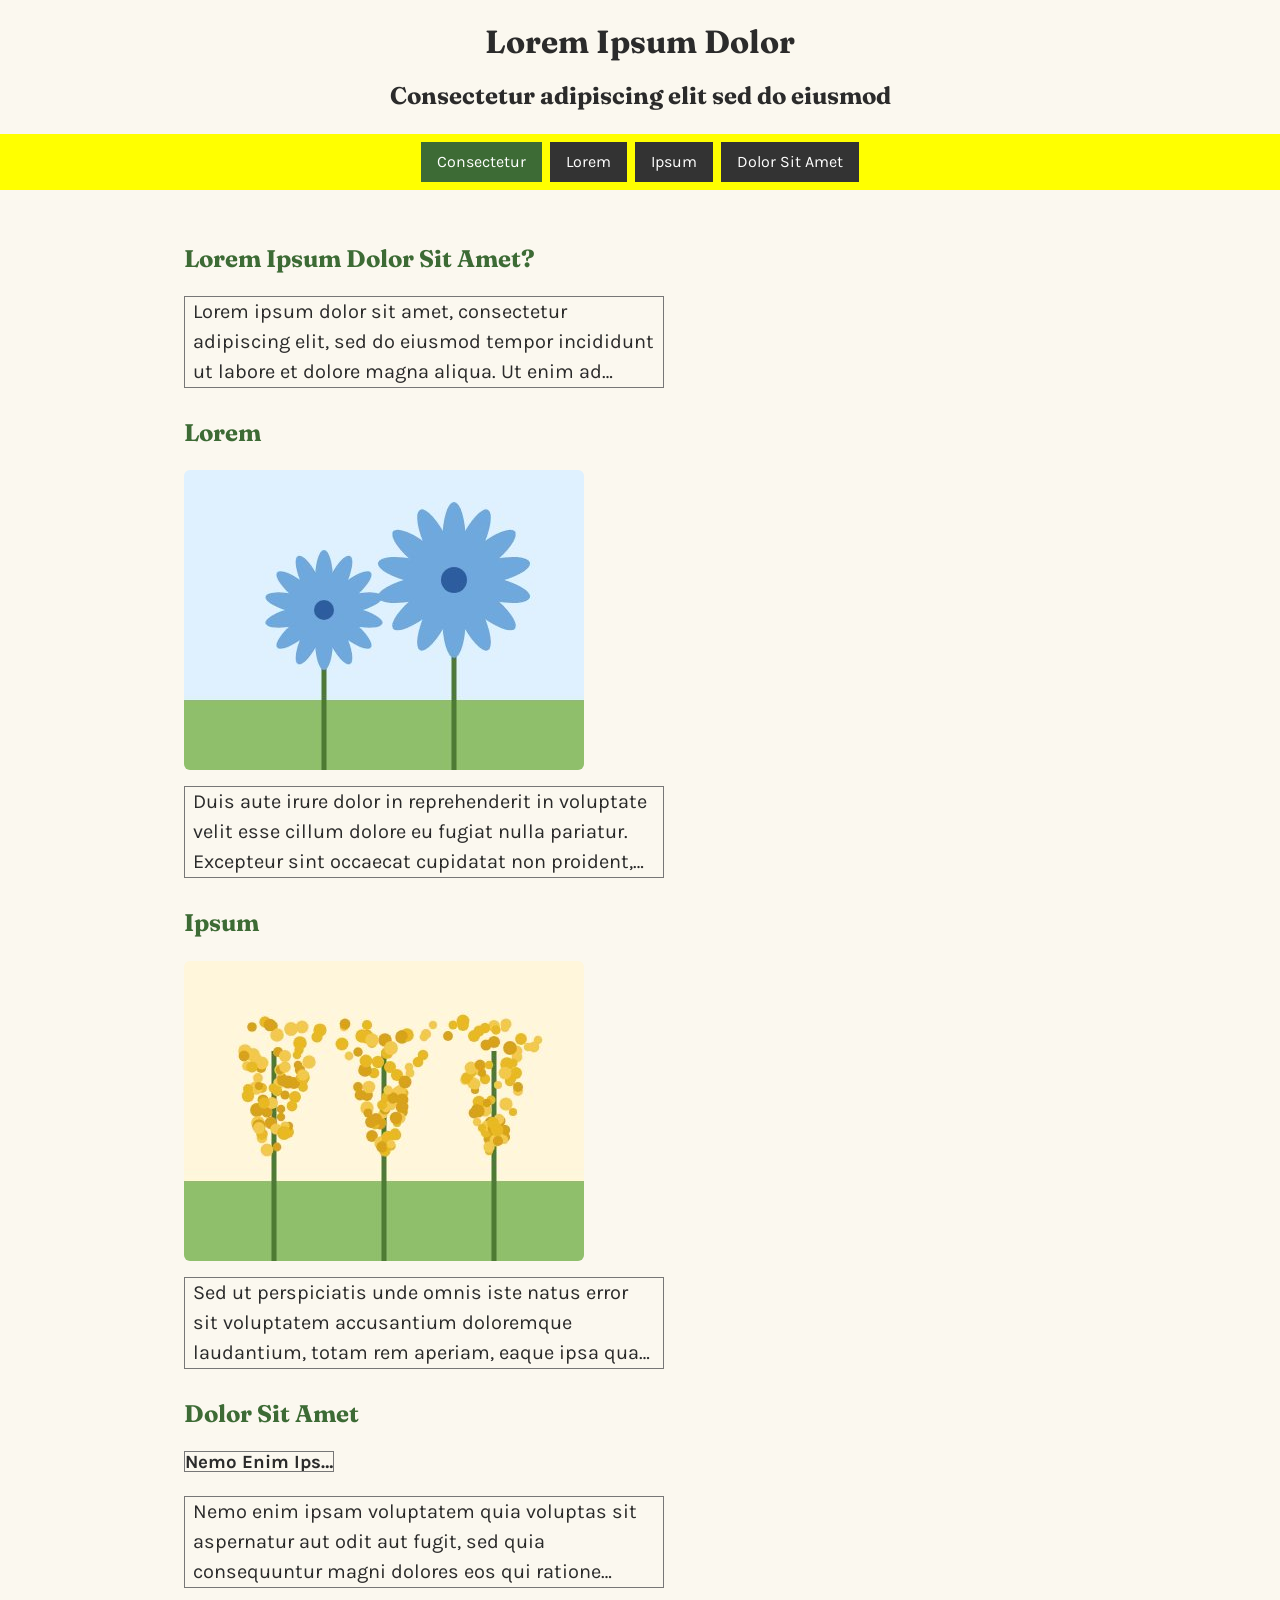
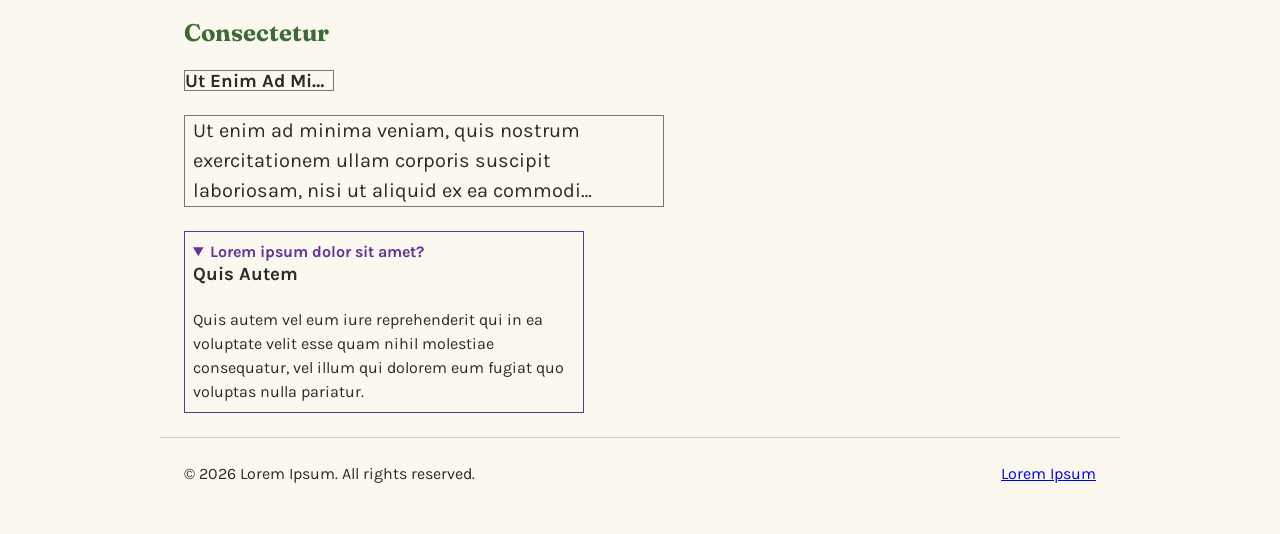
==== index.html @ d765dade "Add favicon assignment" ====
<!DOCTYPE html>
<html lang="en">
  <head>
    <meta charset="UTF-8" />
    <meta name="viewport" content="width=device-width, initial-scale=1.0" />
    <title>Lorem Ipsum</title>

    <!-- Google Fonts -->
    <link rel="preconnect" href="https://fonts.googleapis.com" />
    <link rel="preconnect" href="https://fonts.gstatic.com" crossorigin />
    <link href="https://fonts.googleapis.com/css2?family=Fraunces:wght@700&family=Karla:wght@400;700&display=swap" rel="stylesheet" />

    <!-- Favicons -->
    <link rel="icon" type="image/png" href="favicon-96x96.png" sizes="96x96" />
    <link rel="icon" type="image/svg+xml" href="favicon.svg" />
    <link rel="shortcut icon" type="image/x-icon" href="favicon.ico" />
    <link rel="apple-touch-icon" sizes="180x180" href="apple-touch-icon.png" />

    <!-- My CSS file -->
    <link rel="stylesheet" href="css/main.css" />
  </head>
  <body>
    <header>
      <h1>Lorem Ipsum Dolor</h1>
      <h2>Consectetur adipiscing elit sed do eiusmod</h2>
    </header>

    <nav class="mainnav">
      <a class="nav-link" href="#chicory">Lorem</a>
      <a class="nav-link" href="#goldenrod">Ipsum</a>
      <a class="nav-link" href="#lace">Dolor Sit Amet</a>
      <a class="nav-link important" href="#season">Consectetur</a>
    </nav>

    <main>
      <h2>Lorem Ipsum Dolor Sit Amet?</h2>
      <p>
        Lorem ipsum dolor sit amet, consectetur adipiscing elit, sed do eiusmod tempor incididunt ut labore et
        dolore magna aliqua. Ut enim ad minim veniam, quis nostrud exercitation ullamco laboris nisi ut aliquip.
      </p>

      <h2 id="chicory">Lorem</h2>
      <img src="images/chicory.jpg" alt="Blue chicory flowers on tall stems" />
      <p>
        Duis aute irure dolor in reprehenderit in voluptate velit esse cillum dolore eu fugiat nulla pariatur.
        Excepteur sint occaecat cupidatat non proident, sunt in culpa qui officia deserunt mollit anim id est laborum.
      </p>

      <h2 id="goldenrod">Ipsum</h2>
      <img src="images/goldenrod.jpg" alt="Yellow goldenrod flowers in a field" />
      <p>
        Sed ut perspiciatis unde omnis iste natus error sit voluptatem accusantium doloremque laudantium, totam
        rem aperiam, eaque ipsa quae ab illo inventore veritatis et quasi architecto beatae vitae dicta sunt.
      </p>

      <h2 id="lace">Dolor Sit Amet</h2>
      <h3>Nemo Enim Ipsam Voluptatem</h3>
      <p>
        Nemo enim ipsam voluptatem quia voluptas sit aspernatur aut odit aut fugit, sed quia consequuntur magni
        dolores eos qui ratione voluptatem sequi nesciunt. Neque porro quisquam est, qui dolorem ipsum.
      </p>

      <h2 id="season">Consectetur</h2>
      <h3>Ut Enim Ad Minima Veniam</h3>
      <p>
        Ut enim ad minima veniam, quis nostrum exercitationem ullam corporis suscipit laboriosam, nisi ut
        aliquid ex ea commodi consequatur.
      </p>

      <details open>
        <summary>Lorem ipsum dolor sit amet?</summary>
        <div>
          <h3>Quis Autem</h3>
          <p>
            Quis autem vel eum iure reprehenderit qui in ea voluptate velit esse quam nihil molestiae
            consequatur, vel illum qui dolorem eum fugiat quo voluptas nulla pariatur.
          </p>
        </div>
      </details>
    </main>

    <footer>
      <p>&copy; 2026 Lorem Ipsum. All rights reserved.</p>
      <a class="footer-link" href="#">Lorem Ipsum</a>
    </footer>
  </body>
</html>
---- css/main.css ----
/* I set up my layers in order. The later layers win, so detail beats content,
   content beats base, and base beats reset */
@layer reset, base, content, detail;

/* My reset: I clear the browser's default styles so my page looks the same everywhere */
@layer reset {
  *,
  *::before,
  *::after {
    box-sizing: border-box;
  }
  html {
    -moz-text-size-adjust: none;
    -webkit-text-size-adjust: none;
    text-size-adjust: none;
    line-height: 1.5;
  }
  html:focus-within {
    scroll-behavior: smooth;
  }
  h1, h2, h3, h4, h5, h6, p, figure, blockquote, ol, ul, dl, dd {
    margin: 0 0 1.5rem;
  }
  :where(h1, h2, h3, h4, h5, h6, p, figure, blockquote, ol, ul, dl, dd):last-child {
    margin-bottom: 0;
  }
  ul[role="list"],
  ol[role="list"] {
    list-style: none;
  }
  body {
    min-height: 100vh;
    min-height: 100dvh;
    margin: 0;
    -webkit-font-smoothing: antialiased;
    -moz-osx-font-smoothing: grayscale;
  }
  h1, h2, h3, h4, h5, h6, button, input, label {
    line-height: 1.1;
  }
  h1, h2, h3, h4, h5, h6 {
    text-wrap: balance;
  }
  p,
  li {
    text-wrap: pretty;
    overflow-wrap: break-word;
  }
  a:not([class]) {
    text-decoration-skip-ink: auto;
    color: #36bf7f;
  }
  a:not([class]):hover,
  a:not([class]):focus-visible {
    color: #d96666;
  }
  :focus-visible {
    outline: 2px solid currentColor;
    outline-offset: 2px;
  }
  img, picture, video, canvas, svg {
    max-width: 100%;
    display: block;
  }
  img,
  video {
    height: auto;
  }
  svg {
    fill: currentColor;
  }
  svg:not(:root) {
    overflow: hidden;
  }
  input, button, textarea, select {
    font-family: inherit;
    font-size: inherit;
    color: inherit;
  }
  button {
    cursor: pointer;
  }
  textarea:not([rows]) {
    min-height: 8rem;
    min-height: 6lh;
  }
  table {
    border-collapse: collapse;
    border-spacing: 0;
  }
  [hidden] {
    display: none !important;
  }
  :target {
    scroll-margin-block: 3rem;
  }
  @media (prefers-reduced-motion: reduce) {
    html:focus-within {
      scroll-behavior: auto;
    }
    *,
    *::before,
    *::after {
      animation-duration: 0.01ms !important;
      animation-iteration-count: 1 !important;
      transition-duration: 0.01ms !important;
      scroll-behavior: auto !important;
    }
  }
}

@layer base {
  /* I set my main font, text colour and background colour for the whole page */
  body {
    font-family: "Karla", sans-serif;
    color: #2b2b2b;
    background-color: #fbf8ef;
  }
  /* I used the Fraunces font for my big headings */
  h1,
  h2 {
    font-family: "Fraunces", serif;
  }
  /* I kept my content from getting too wide and centred it on the page */
  header,
  main,
  footer {
    max-inline-size: 60rem;
    margin-inline: auto;
    padding: 1.5rem;
  }
  header {
    text-align: center;
  }
  /* I gave my section headings some space above and a green colour */
  main > h2 {
    margin-block-start: 2rem;
    color: #3d6b35;
  }
  /* I added space under my images and rounded their corners */
  main > img {
    margin-block-end: 1rem;
    border-radius: 6px;
  }
  /* I put my footer text and link on one line, at opposite ends */
  footer {
    display: flex;
    justify-content: space-between;
    border-block-start: 1px solid #ccc;
  }
}

@layer content {
  /* I limited my paragraphs to 3 lines and added ... at the end */
  main > p {
    max-inline-size: 40ch;
    border: 1px solid #777;
    padding-inline: 0.5rem; /* I left out top and bottom padding so the 4th line doesn't peek out */
    font-size: 20px;
    line-height: 1.5; /* 30px */
    overflow: hidden;
    display: -webkit-box;
    -webkit-box-orient: vertical;
    -webkit-line-clamp: 3; /* I show 3 lines, then ... */
  }

  /* I kept my h3 headings to ONE line with ... at the end */
  main > h3 {
    inline-size: 150px;
    block-size: 1lh;
    border: 1px solid #777;
    text-overflow: ellipsis;
    white-space: nowrap;
    overflow: hidden;
  }

  /* I made my nav a flex container so the links sit in a row */
  .mainnav {
    display: flex;
    flex-wrap: wrap;
    flex-direction: row;
    justify-content: center;
    align-items: stretch;
    gap: 0.5rem;
    padding-block: 0.5rem;
    background-color: yellow;
  }
  /* I styled each link as a flex item */
  .mainnav > a {
    background-color: #333;
    color: #fff;
    text-decoration: none;
    align-content: center;
    flex: 0 0 fit-content; /* flex: grow shrink basis */
    padding-inline: 1rem;
    padding-block: 0.5rem;
    cursor: pointer;
  }
  /* I gave my important link order: -1 so it moves to the front of my nav */
  .mainnav > a.important {
    order: -1;
    background-color: #3d6b35;
  }
}

@layer detail {
  /* I gave my details box a red border */
  details {
    max-inline-size: 40ch;
    border: 1px solid red;
    padding: 0.5rem;
  }
  /* I made my summary purple and bold so it looks clickable */
  summary {
    color: rebeccapurple;
    font-weight: 700;
    cursor: pointer;
  }
  /* I styled everything inside my details except the summary */
  ::details-content {
    background-color: bisque;
    font-weight: 100;
  }
  /* I change the border colour when my details box is open */
  details[open] {
    border-color: rebeccapurple;
  }
  /* I add padding to the content only when it is open */
  [open]::details-content {
    padding: 0.5rem;
  }
}
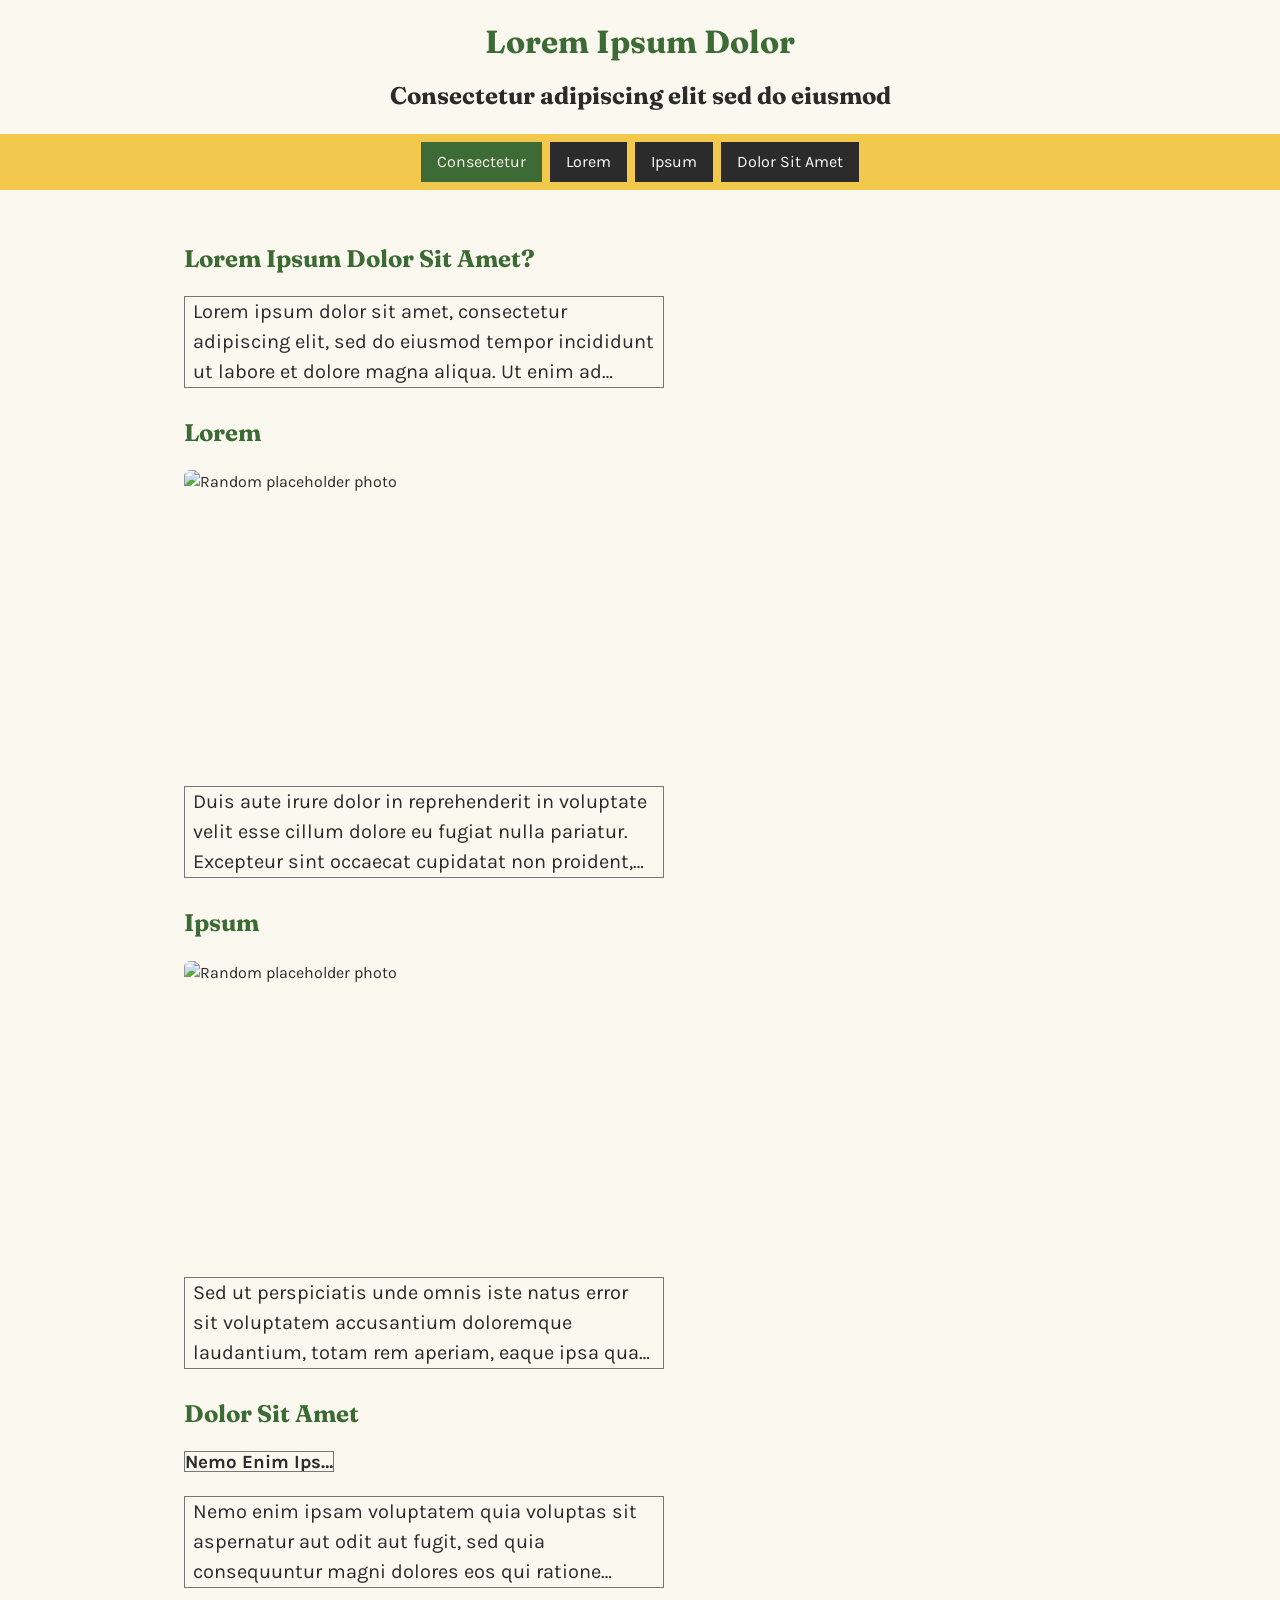
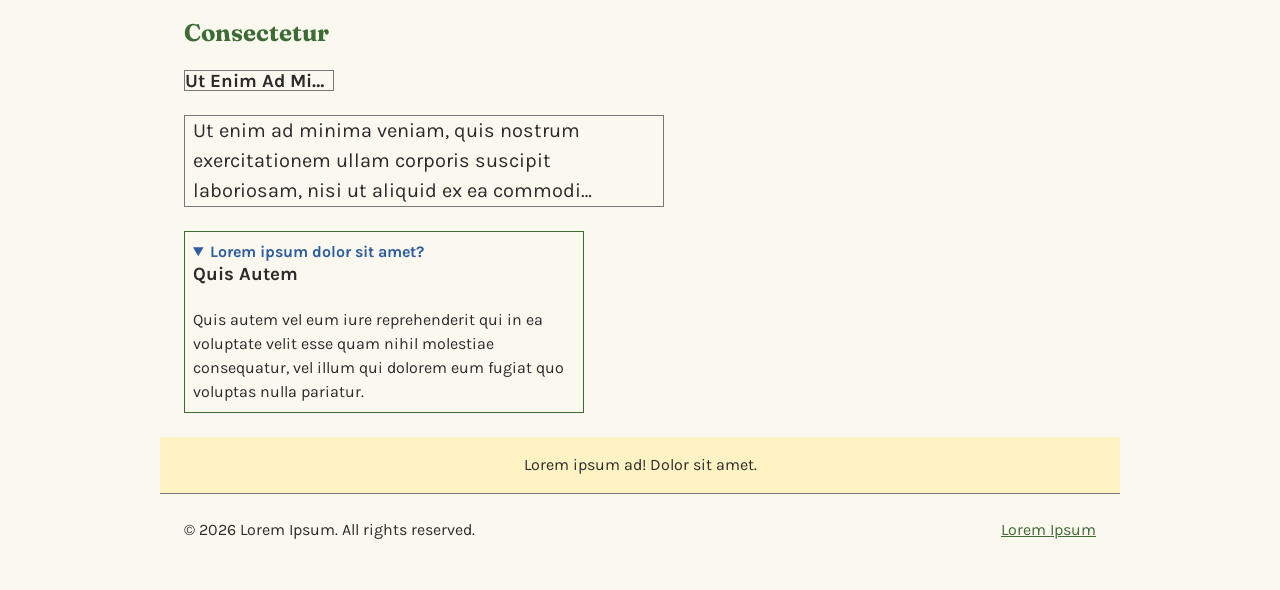
==== commit 6627ae53: "Move colour scheme files to the repository root." ====
--- a/index.html
+++ b/index.html
@@ -16,8 +16,9 @@
     <link rel="shortcut icon" type="image/x-icon" href="favicon.ico" />
     <link rel="apple-touch-icon" sizes="180x180" href="apple-touch-icon.png" />
 
-    <!-- My CSS file -->
+    <!-- My CSS files: main.css for the screen, print.css only when printing -->
     <link rel="stylesheet" href="css/main.css" />
+    <link rel="stylesheet" href="css/print.css" media="print" />
   </head>
   <body>
     <header>
@@ -40,14 +41,20 @@
       </p>
 
       <h2 id="chicory">Lorem</h2>
-      <img src="images/chicory.jpg" alt="Blue chicory flowers on tall stems" />
+      <div class="card">
+        <img src="https://picsum.photos/400/300?random=1" alt="Random placeholder photo" width="400" height="300" />
+        <p class="label">Lorem ipsum dolor</p>
+      </div>
       <p>
         Duis aute irure dolor in reprehenderit in voluptate velit esse cillum dolore eu fugiat nulla pariatur.
         Excepteur sint occaecat cupidatat non proident, sunt in culpa qui officia deserunt mollit anim id est laborum.
       </p>
 
       <h2 id="goldenrod">Ipsum</h2>
-      <img src="images/goldenrod.jpg" alt="Yellow goldenrod flowers in a field" />
+      <div class="card">
+        <img src="https://picsum.photos/400/300?random=2" alt="Random placeholder photo" width="400" height="300" />
+        <p class="label">Sit amet consectetur</p>
+      </div>
       <p>
         Sed ut perspiciatis unde omnis iste natus error sit voluptatem accusantium doloremque laudantium, totam
         rem aperiam, eaque ipsa quae ab illo inventore veritatis et quasi architecto beatae vitae dicta sunt.
@@ -79,7 +86,11 @@
       </details>
     </main>
 
-    <footer>
+    <aside class="ads">
+      <p>Lorem ipsum ad! Dolor sit amet.</p>
+    </aside>
+
+    <footer class="footer">
       <p>&copy; 2026 Lorem Ipsum. All rights reserved.</p>
       <a class="footer-link" href="#">Lorem Ipsum</a>
     </footer>
--- a/css/main.css
+++ b/css/main.css
@@ -1,6 +1,8 @@
-/* I set up my layers in order. The later layers win, so detail beats content,
-   content beats base, and base beats reset */
-@layer reset, base, content, detail;
+/* I set up my layers in order. The later layers win, so responsive beats detail,
+   detail beats content, content beats base, and base beats reset */
+@layer reset, base, content, detail, responsive;
+
+
 
 /* My reset: I clear the browser's default styles so my page looks the same everywhere */
 @layer reset {
@@ -110,11 +112,25 @@
 }
 
 @layer base {
+  /* My colour scheme: I keep every colour in one place as a variable,
+     so I can change a colour once and it updates everywhere */
+  :root {
+    --color-bg: #fbf8ef; /* cream background */
+    --color-text: #2b2b2b; /* dark grey text */
+    --color-primary: #3d6b35; /* leaf green, for headings and my important link */
+    --color-accent: #f2c94c; /* goldenrod yellow, for my nav bar */
+    --color-secondary: #2e5d9f; /* chicory blue, for my details box */
+    --color-surface: #fff3c4; /* light gold, for boxes */
+    --color-border: #777; /* grey borders */
+    --color-dark: #2b2b2b; /* dark buttons */
+    --color-on-dark: #fff; /* text on dark buttons */
+  }
+
   /* I set my main font, text colour and background colour for the whole page */
   body {
     font-family: "Karla", sans-serif;
-    color: #2b2b2b;
-    background-color: #fbf8ef;
+    color: var(--color-text);
+    background-color: var(--color-bg);
   }
   /* I used the Fraunces font for my big headings */
   h1,
@@ -135,18 +151,22 @@
   /* I gave my section headings some space above and a green colour */
   main > h2 {
     margin-block-start: 2rem;
-    color: #3d6b35;
-  }
-  /* I added space under my images and rounded their corners */
-  main > img {
-    margin-block-end: 1rem;
+    color: var(--color-primary);
+  }
+  /* I made my images fill their card and rounded their corners */
+  .card img {
+    inline-size: 100%;
     border-radius: 6px;
   }
   /* I put my footer text and link on one line, at opposite ends */
   footer {
     display: flex;
     justify-content: space-between;
-    border-block-start: 1px solid #ccc;
+    border-block-start: 1px solid var(--color-border);
+  }
+  /* I made my footer link use my green colour */
+  .footer-link {
+    color: var(--color-primary);
   }
 }
 
@@ -154,7 +174,7 @@
   /* I limited my paragraphs to 3 lines and added ... at the end */
   main > p {
     max-inline-size: 40ch;
-    border: 1px solid #777;
+    border: 1px solid var(--color-border);
     padding-inline: 0.5rem; /* I left out top and bottom padding so the 4th line doesn't peek out */
     font-size: 20px;
     line-height: 1.5; /* 30px */
@@ -168,7 +188,7 @@
   main > h3 {
     inline-size: 150px;
     block-size: 1lh;
-    border: 1px solid #777;
+    border: 1px solid var(--color-border);
     text-overflow: ellipsis;
     white-space: nowrap;
     overflow: hidden;
@@ -183,12 +203,12 @@
     align-items: stretch;
     gap: 0.5rem;
     padding-block: 0.5rem;
-    background-color: yellow;
+    background-color: var(--color-accent);
   }
   /* I styled each link as a flex item */
   .mainnav > a {
-    background-color: #333;
-    color: #fff;
+    background-color: var(--color-dark);
+    color: var(--color-on-dark);
     text-decoration: none;
     align-content: center;
     flex: 0 0 fit-content; /* flex: grow shrink basis */
@@ -199,34 +219,104 @@
   /* I gave my important link order: -1 so it moves to the front of my nav */
   .mainnav > a.important {
     order: -1;
-    background-color: #3d6b35;
+    background-color: var(--color-primary);
+    color: var(--color-bg); /* I use my background colour for the text so it is readable in light and dark mode */
+  }
+}
+
+@layer content {
+  /* I made my card position: relative, so it becomes the "anchor" for the label inside it */
+  .card {
+    position: relative;
+    max-inline-size: 400px;
+    margin-block-end: 1rem;
+  }
+  /* I placed my label with position: absolute, stuck to the bottom edge of the card */
+  .card .label {
+    position: absolute;
+    inset: auto 0 0 0; /* top right bottom left: bottom, left and right edges touch the card */
+    z-index: 10; /* I keep my label on top of the image */
+    margin: 0;
+    padding: 0.5rem 1rem;
+    background-color: hsl(0 0% 0% / 0.72); /* see-through black */
+    color: var(--color-on-dark);
+    border-radius: 0 0 6px 6px;
+    opacity: 0; /* I hide my label until someone hovers */
+    transition: opacity 0.3s;
+  }
+  /* I show my label when the mouse is over the card */
+  .card:hover .label {
+    opacity: 1;
+  }
+
+  /* I made a small ad box that I hide when the page is printed */
+  .ads {
+    max-inline-size: 60rem;
+    margin-inline: auto;
+    padding: 1rem 1.5rem;
+    background-color: var(--color-surface);
+    text-align: center;
   }
 }
 
 @layer detail {
-  /* I gave my details box a red border */
+  /* I gave my details box a blue border */
   details {
     max-inline-size: 40ch;
-    border: 1px solid red;
+    border: 1px solid var(--color-secondary);
     padding: 0.5rem;
   }
-  /* I made my summary purple and bold so it looks clickable */
+  /* I made my summary blue and bold so it looks clickable */
   summary {
-    color: rebeccapurple;
+    color: var(--color-secondary);
     font-weight: 700;
     cursor: pointer;
   }
   /* I styled everything inside my details except the summary */
   ::details-content {
-    background-color: bisque;
+    background-color: var(--color-surface);
     font-weight: 100;
   }
-  /* I change the border colour when my details box is open */
+  /* I change the border colour to green when my details box is open */
   details[open] {
-    border-color: rebeccapurple;
+    border-color: var(--color-primary);
   }
   /* I add padding to the content only when it is open */
   [open]::details-content {
     padding: 0.5rem;
   }
 }
+
+@layer responsive {
+  /* On small screens (phones), I make my text smaller and let my boxes use the full width */
+  @media screen and (width < 800px) {
+    html,
+    body {
+      font-size: 1rem;
+    }
+    main > p,
+    details {
+      max-inline-size: 100%;
+      font-size: 1rem;
+    }
+  }
+  /* On big screens, I make my main heading green so I can see the media query working */
+  @media screen and (width > 1200px) {
+    h1 {
+      color: var(--color-primary);
+    }
+  }
+  /* If the computer is set to dark mode, I only change my colour variables.
+     Everything that uses them switches to the dark colours by itself */
+  @media (prefers-color-scheme: dark) {
+    :root {
+      --color-bg: #1f2a1c; /* dark green background */
+      --color-text: #f2f2f2; /* light text */
+      --color-primary: #8fbf6a; /* lighter green */
+      --color-accent: #c9a227; /* deeper gold */
+      --color-secondary: #9cc3ea; /* lighter blue */
+      --color-surface: #2f3a2a; /* dark boxes */
+      --color-border: #aaa; /* lighter borders */
+    }
+  }
+}
--- a/css/print.css
+++ b/css/print.css
@@ -0,0 +1,35 @@
+/* I only load this file when someone prints my page (media="print" in my HTML) */
+
+/* I hide things that are useless on paper: images, ads, my nav and my footer */
+img,
+.ads,
+.mainnav,
+.footer {
+  display: none;
+}
+
+/* I print black text on white paper to save ink */
+body {
+  background-color: #fff;
+  color: #000;
+}
+
+/* I make my headings grey and smaller on paper */
+h1,
+h2,
+h3 {
+  color: #777;
+  font-size: 1rem;
+}
+
+/* I show the full text of my paragraphs when printing, with no ... and no border */
+main > p,
+main > h3 {
+  display: block;
+  inline-size: auto;
+  block-size: auto;
+  white-space: normal;
+  overflow: visible;
+  -webkit-line-clamp: unset;
+  border: none;
+}
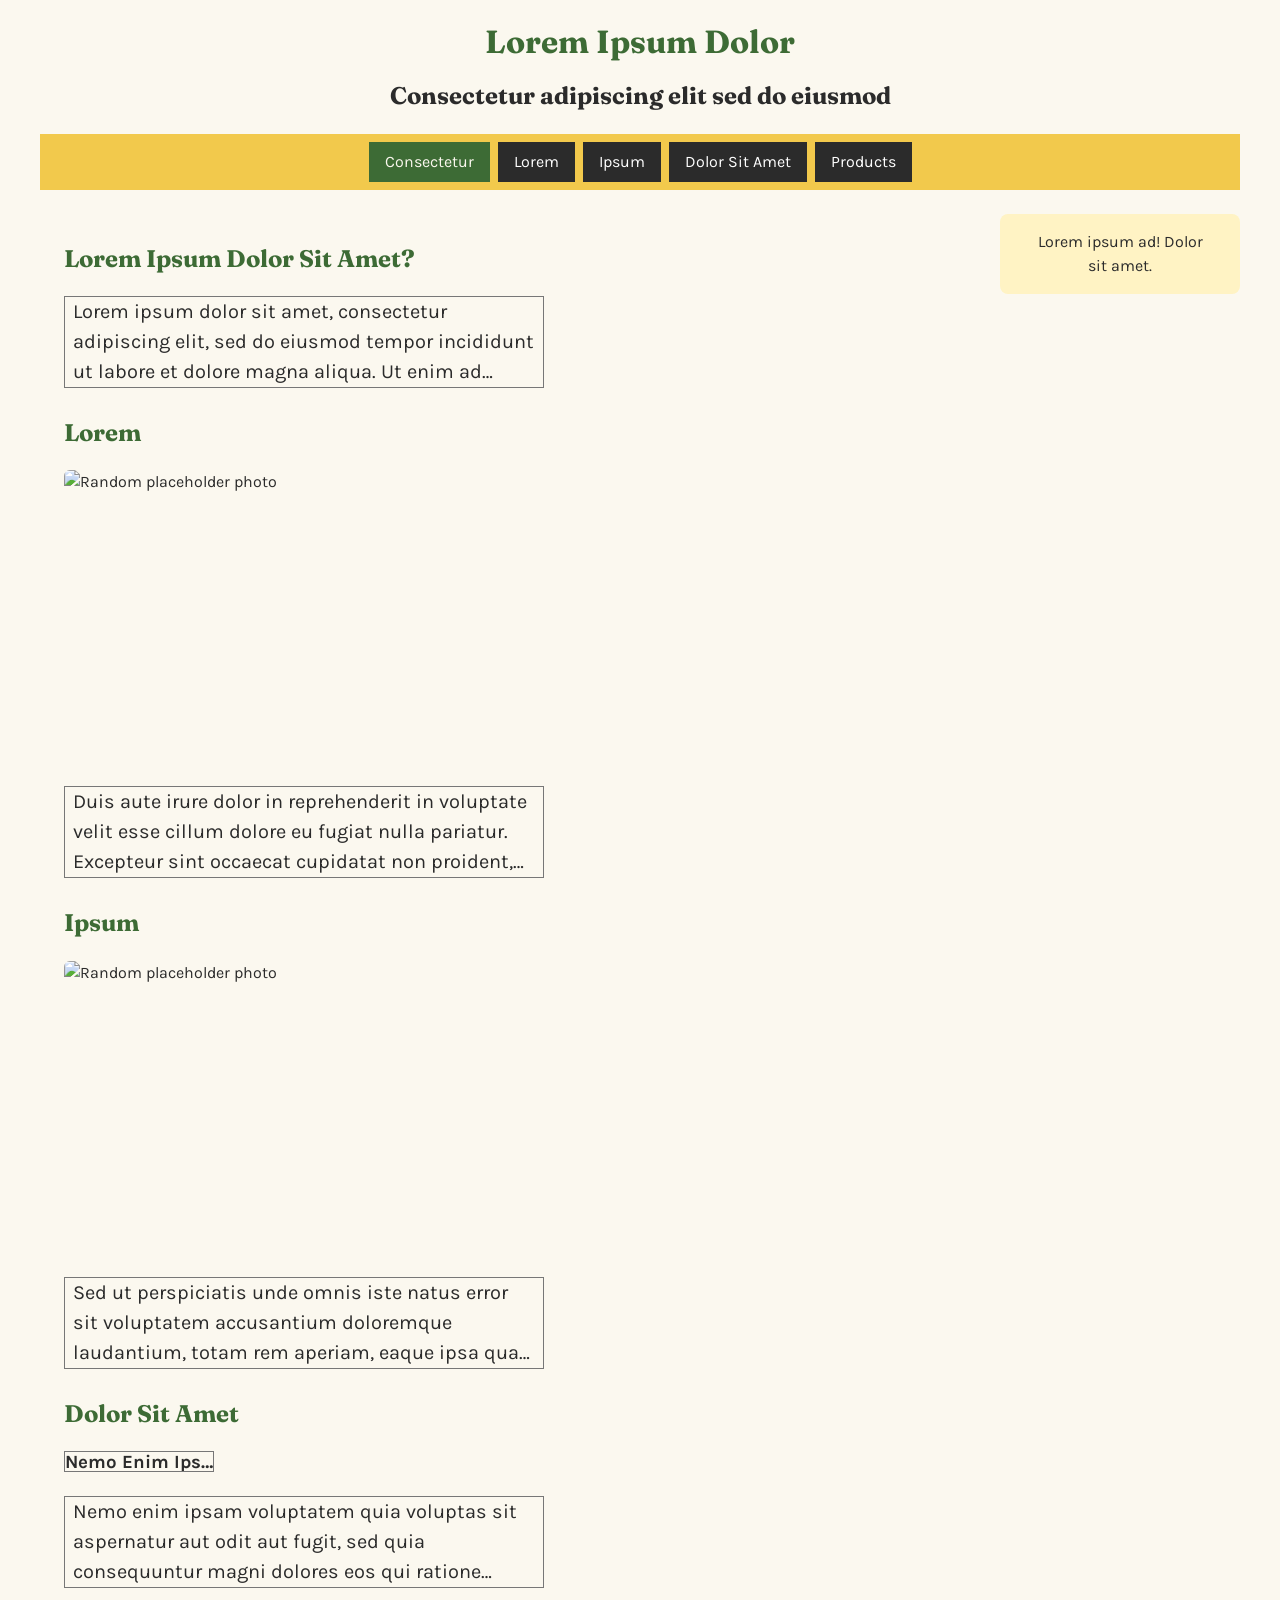
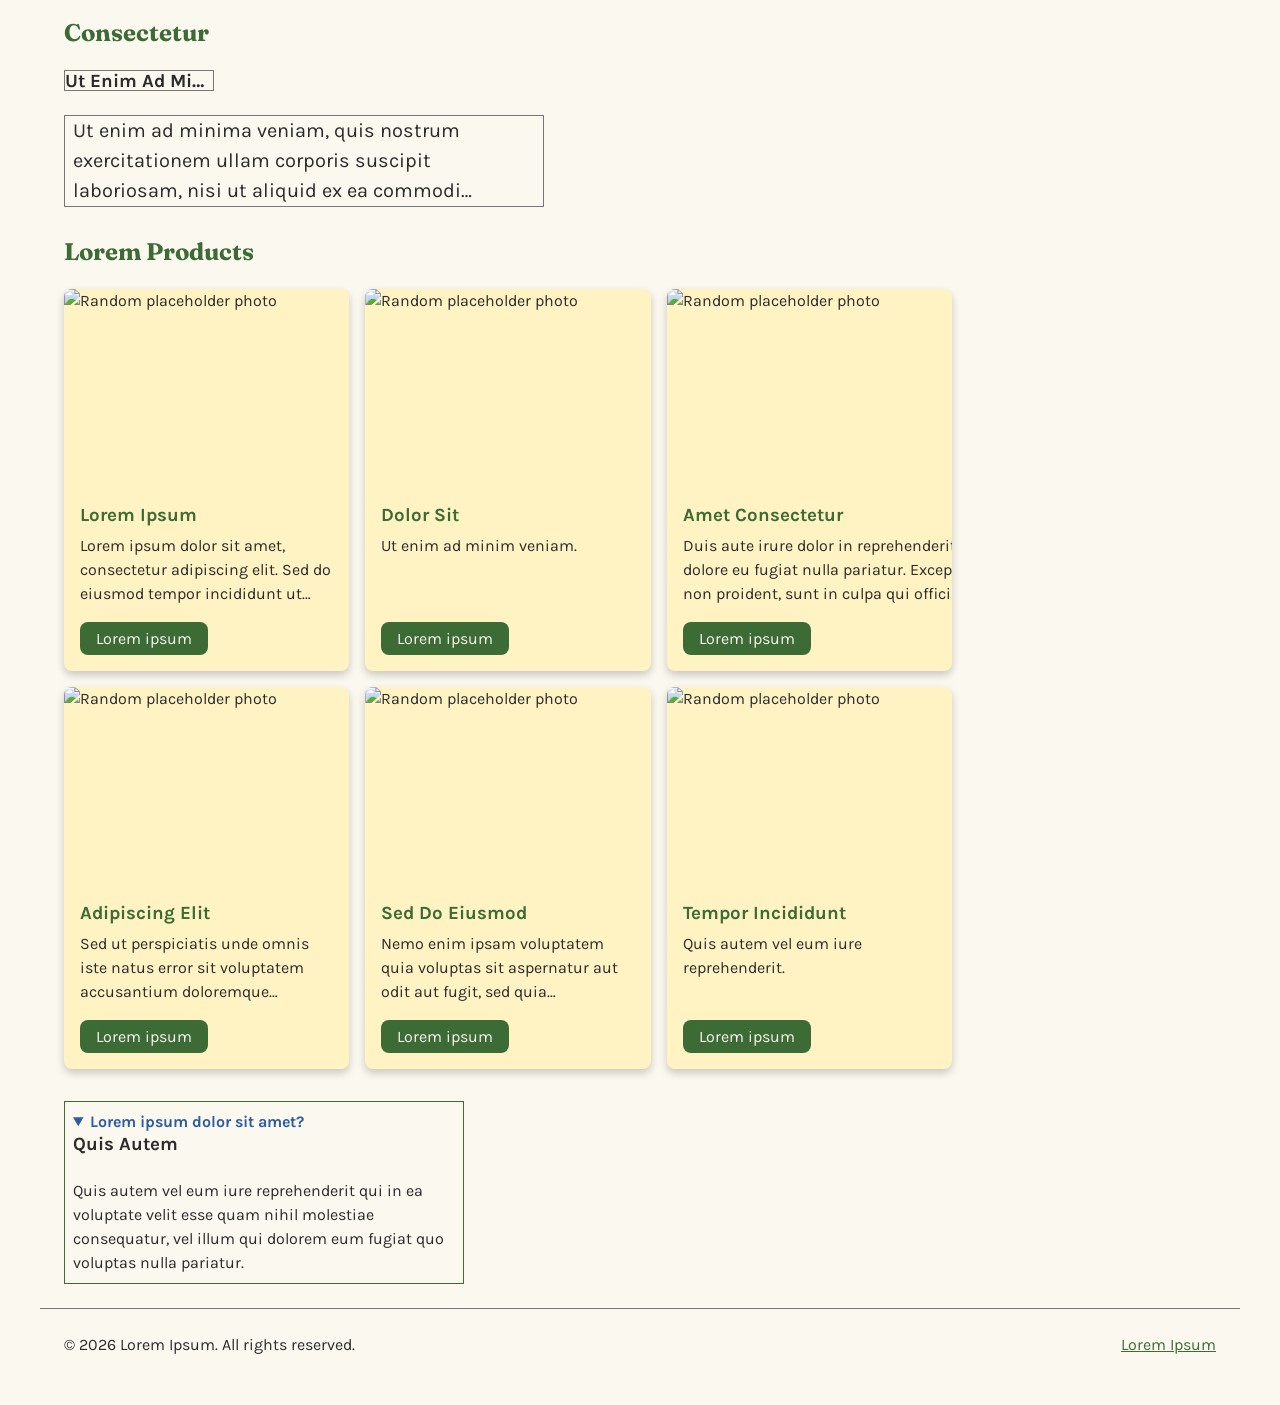
==== commit a8e53138: "Submitting the assignment" ====
--- a/index.html
+++ b/index.html
@@ -31,6 +31,7 @@
       <a class="nav-link" href="#goldenrod">Ipsum</a>
       <a class="nav-link" href="#lace">Dolor Sit Amet</a>
       <a class="nav-link important" href="#season">Consectetur</a>
+      <a class="nav-link" href="#products">Products</a>
     </nav>
 
     <main>
@@ -41,7 +42,7 @@
       </p>
 
       <h2 id="chicory">Lorem</h2>
-      <div class="card">
+      <div class="photo">
         <img src="https://picsum.photos/400/300?random=1" alt="Random placeholder photo" width="400" height="300" />
         <p class="label">Lorem ipsum dolor</p>
       </div>
@@ -51,7 +52,7 @@
       </p>
 
       <h2 id="goldenrod">Ipsum</h2>
-      <div class="card">
+      <div class="photo">
         <img src="https://picsum.photos/400/300?random=2" alt="Random placeholder photo" width="400" height="300" />
         <p class="label">Sit amet consectetur</p>
       </div>
@@ -73,6 +74,71 @@
         Ut enim ad minima veniam, quis nostrum exercitationem ullam corporis suscipit laboriosam, nisi ut
         aliquid ex ea commodi consequatur.
       </p>
+
+      <h2 id="products">Lorem Products</h2>
+      <!-- My grid of cards: the grid works out how many cards fit in each row -->
+      <section class="cards">
+        <div class="card card--grid">
+          <img src="https://picsum.photos/600/400?random=3" alt="Random placeholder photo" class="card__image" width="600" height="400" />
+          <div class="card__content">
+            <h3 class="card__title">Lorem Ipsum</h3>
+            <p class="card__info multiline-ellipsis">Lorem ipsum dolor sit amet, consectetur adipiscing elit. Sed do eiusmod tempor incididunt ut labore et dolore magna aliqua.</p>
+          </div>
+          <div class="card__action">
+            <button class="card__button">Lorem ipsum</button>
+          </div>
+        </div>
+        <div class="card card--flex">
+          <img src="https://picsum.photos/400/600?random=4" alt="Random placeholder photo" class="card__image" width="400" height="600" />
+          <div class="card__content">
+            <h3 class="card__title">Dolor Sit</h3>
+            <p class="card__info multiline-ellipsis">Ut enim ad minim veniam.</p>
+          </div>
+          <div class="card__action">
+            <button class="card__button">Lorem ipsum</button>
+          </div>
+        </div>
+        <div class="card card--grid">
+          <img src="https://picsum.photos/800/300?random=5" alt="Random placeholder photo" class="card__image" width="800" height="300" />
+          <div class="card__content">
+            <h3 class="card__title">Amet Consectetur</h3>
+            <p class="card__info multiline-ellipsis">Duis aute irure dolor in reprehenderit in voluptate velit esse cillum dolore eu fugiat nulla pariatur. Excepteur sint occaecat cupidatat non proident, sunt in culpa qui officia deserunt mollit anim id est laborum.</p>
+          </div>
+          <div class="card__action">
+            <button class="card__button">Lorem ipsum</button>
+          </div>
+        </div>
+        <div class="card card--flex">
+          <img src="https://picsum.photos/500/500?random=6" alt="Random placeholder photo" class="card__image" width="500" height="500" />
+          <div class="card__content">
+            <h3 class="card__title">Adipiscing Elit</h3>
+            <p class="card__info multiline-ellipsis">Sed ut perspiciatis unde omnis iste natus error sit voluptatem accusantium doloremque laudantium.</p>
+          </div>
+          <div class="card__action">
+            <button class="card__button">Lorem ipsum</button>
+          </div>
+        </div>
+        <div class="card card--grid">
+          <img src="https://picsum.photos/300/400?random=7" alt="Random placeholder photo" class="card__image" width="300" height="400" />
+          <div class="card__content">
+            <h3 class="card__title">Sed Do Eiusmod</h3>
+            <p class="card__info multiline-ellipsis">Nemo enim ipsam voluptatem quia voluptas sit aspernatur aut odit aut fugit, sed quia consequuntur magni dolores eos qui ratione voluptatem sequi nesciunt.</p>
+          </div>
+          <div class="card__action">
+            <button class="card__button">Lorem ipsum</button>
+          </div>
+        </div>
+        <div class="card card--flex">
+          <img src="https://picsum.photos/700/500?random=8" alt="Random placeholder photo" class="card__image" width="700" height="500" />
+          <div class="card__content">
+            <h3 class="card__title">Tempor Incididunt</h3>
+            <p class="card__info multiline-ellipsis">Quis autem vel eum iure reprehenderit.</p>
+          </div>
+          <div class="card__action">
+            <button class="card__button">Lorem ipsum</button>
+          </div>
+        </div>
+      </section>
 
       <details open>
         <summary>Lorem ipsum dolor sit amet?</summary>
--- a/css/main.css
+++ b/css/main.css
@@ -1,6 +1,6 @@
-/* I set up my layers in order. The later layers win, so responsive beats detail,
-   detail beats content, content beats base, and base beats reset */
-@layer reset, base, content, detail, responsive;
+/* I set up my layers in order. The later layers win, so responsive beats everything,
+   and reset loses to everything */
+@layer reset, base, layout, content, cards, detail, responsive;
 
 
 
@@ -124,6 +124,12 @@
     --color-border: #777; /* grey borders */
     --color-dark: #2b2b2b; /* dark buttons */
     --color-on-dark: #fff; /* text on dark buttons */
+
+    /* I keep my card sizes, corners and shadow here too */
+    --min-card-width: 250px; /* the smallest a card can get before the grid adds a new row */
+    --radius-sm: 0.5rem;
+    --radius-lg: 1rem;
+    --shadow: rgba(0, 0, 0, 0.2);
   }
 
   /* I set my main font, text colour and background colour for the whole page */
@@ -137,12 +143,10 @@
   h2 {
     font-family: "Fraunces", serif;
   }
-  /* I kept my content from getting too wide and centred it on the page */
+  /* I gave my main parts of the page some space inside */
   header,
   main,
   footer {
-    max-inline-size: 60rem;
-    margin-inline: auto;
     padding: 1.5rem;
   }
   header {
@@ -153,8 +157,8 @@
     margin-block-start: 2rem;
     color: var(--color-primary);
   }
-  /* I made my images fill their card and rounded their corners */
-  .card img {
+  /* I made my photos fill their box and rounded their corners */
+  .photo img {
     inline-size: 100%;
     border-radius: 6px;
   }
@@ -167,6 +171,41 @@
   /* I made my footer link use my green colour */
   .footer-link {
     color: var(--color-primary);
+  }
+}
+
+@layer layout {
+  /* I turned my whole page into a grid and named each area.
+     Each line in grid-template-areas is one row of my page */
+  body {
+    display: grid;
+    grid-template-columns: 1fr 15rem; /* my main column takes the space left, my sidebar is 15rem */
+    grid-template-areas:
+      "mast mast"
+      "nav nav"
+      "main side"
+      "foot foot";
+    column-gap: 1.5rem;
+    max-inline-size: 75rem;
+    margin-inline: auto;
+  }
+  /* I tell each part of my page which named area it goes into */
+  header {
+    grid-area: mast;
+  }
+  .mainnav {
+    grid-area: nav;
+  }
+  main {
+    grid-area: main;
+    min-inline-size: 0; /* I let my main column shrink so it never overflows */
+  }
+  .ads {
+    grid-area: side;
+    align-self: start; /* my sidebar box only takes the height it needs */
+  }
+  footer {
+    grid-area: foot;
   }
 }
 
@@ -225,14 +264,14 @@
 }
 
 @layer content {
-  /* I made my card position: relative, so it becomes the "anchor" for the label inside it */
-  .card {
+  /* I made my photo box position: relative, so it becomes the "anchor" for the label inside it */
+  .photo {
     position: relative;
     max-inline-size: 400px;
     margin-block-end: 1rem;
   }
-  /* I placed my label with position: absolute, stuck to the bottom edge of the card */
-  .card .label {
+  /* I placed my label with position: absolute, stuck to the bottom edge of the photo */
+  .photo .label {
     position: absolute;
     inset: auto 0 0 0; /* top right bottom left: bottom, left and right edges touch the card */
     z-index: 10; /* I keep my label on top of the image */
@@ -244,18 +283,111 @@
     opacity: 0; /* I hide my label until someone hovers */
     transition: opacity 0.3s;
   }
-  /* I show my label when the mouse is over the card */
-  .card:hover .label {
+  /* I show my label when the mouse is over the photo */
+  .photo:hover .label {
     opacity: 1;
   }
 
-  /* I made a small ad box that I hide when the page is printed */
+  /* I made a small ad box in my sidebar that I hide when the page is printed */
   .ads {
-    max-inline-size: 60rem;
-    margin-inline: auto;
+    margin-block-start: 1.5rem;
     padding: 1rem 1.5rem;
+    border-radius: var(--radius-sm);
     background-color: var(--color-surface);
     text-align: center;
+  }
+}
+
+@layer cards {
+  /* My grid of cards. auto-fit fits as many columns as it can.
+     Each card is at least --min-card-width wide (or 100% on tiny screens) and at most 1fr */
+  .cards {
+    display: grid;
+    gap: 1rem; /* the space between my cards across and down */
+    grid-template-columns: repeat(auto-fit, minmax(min(var(--min-card-width), 100%), 1fr));
+    margin-block-end: 2rem;
+  }
+
+  /* My basic card. It has no padding so the image goes edge to edge */
+  .card {
+    gap: 1rem;
+    padding: 0;
+    overflow: clip; /* I cut off anything that pokes out of my rounded corners */
+    border-radius: var(--radius-sm);
+    box-shadow: 0 4px 8px 0 var(--shadow);
+    background-color: var(--color-surface);
+    transition: box-shadow 0.3s;
+  }
+  /* I make my shadow bigger when the mouse is over a card */
+  .card:hover {
+    box-shadow: 0 8px 12px 0 var(--shadow);
+  }
+
+  /* My flex version of the card: a column, with the button pushed to the bottom */
+  .card--flex {
+    display: flex;
+    flex-direction: column;
+    justify-content: space-between;
+  }
+  /* My grid version of the card: 200px for the image, the content, then the button row */
+  .card--grid {
+    display: grid;
+    grid-template-rows: 200px max-content 1fr;
+  }
+
+  /* My card images come in all different sizes, so I make them all fit the same box */
+  .card__image {
+    width: 100%; /* I fill the card width */
+    height: 100%; /* I fill the height that flex or grid gives me */
+    object-fit: cover; /* I keep the aspect ratio and trim the extra bits */
+    object-position: center top; /* I keep the top of the photo visible */
+    clip-path: polygon(0 0, 100% 0, 100% 85%, 0 100%); /* I slant the bottom edge of my image */
+  }
+  /* In my flex cards I set the image height myself, to match the 200px grid row */
+  .card--flex .card__image {
+    height: 200px;
+    flex-shrink: 0; /* I stop my image from getting squished */
+  }
+
+  /* I added padding around my text and my button, because the card itself has none */
+  .card__content,
+  .card__action {
+    padding-inline: 1rem;
+  }
+  .card__action {
+    padding-block-end: 1rem;
+  }
+  /* In my grid cards, I push the button row to the bottom of its 1fr row */
+  .card--grid .card__action {
+    align-self: end;
+  }
+  /* In my flex cards, I let the content grow so the text sits right under the image */
+  .card--flex .card__content {
+    flex-grow: 1;
+  }
+  .card__title {
+    margin-block-end: 0.5rem;
+    color: var(--color-primary);
+  }
+  .card__info {
+    margin: 0;
+  }
+
+  /* The snippet from class: I show 3 lines of text, then ... */
+  .multiline-ellipsis {
+    display: -webkit-box;
+    -webkit-box-orient: vertical;
+    -webkit-line-clamp: 3; /* I change this number to show more or fewer lines */
+    overflow: hidden;
+  }
+
+  /* My card button */
+  .card__button {
+    padding: 0.5rem 1rem;
+    border: none;
+    border-radius: var(--radius-sm);
+    background-color: var(--color-primary);
+    color: var(--color-bg);
   }
 }
 
@@ -293,6 +425,16 @@
     html,
     body {
       font-size: 1rem;
+    }
+    /* On phones I stack my page areas in one column, and my sidebar goes under main */
+    body {
+      grid-template-columns: 1fr;
+      grid-template-areas:
+        "mast"
+        "nav"
+        "main"
+        "side"
+        "foot";
     }
     main > p,
     details {
--- a/css/print.css
+++ b/css/print.css
@@ -1,10 +1,11 @@
 /* I only load this file when someone prints my page (media="print" in my HTML) */
 
-/* I hide things that are useless on paper: images, ads, my nav and my footer */
+/* I hide things that are useless on paper: images, ads, my nav, my footer and my card buttons */
 img,
 .ads,
 .mainnav,
-.footer {
+.footer,
+.card__action {
   display: none;
 }
 
@@ -33,3 +34,8 @@
   -webkit-line-clamp: unset;
   border: none;
 }
+
+/* On paper I don't need my page grid, so everything just stacks */
+body {
+  display: block;
+}
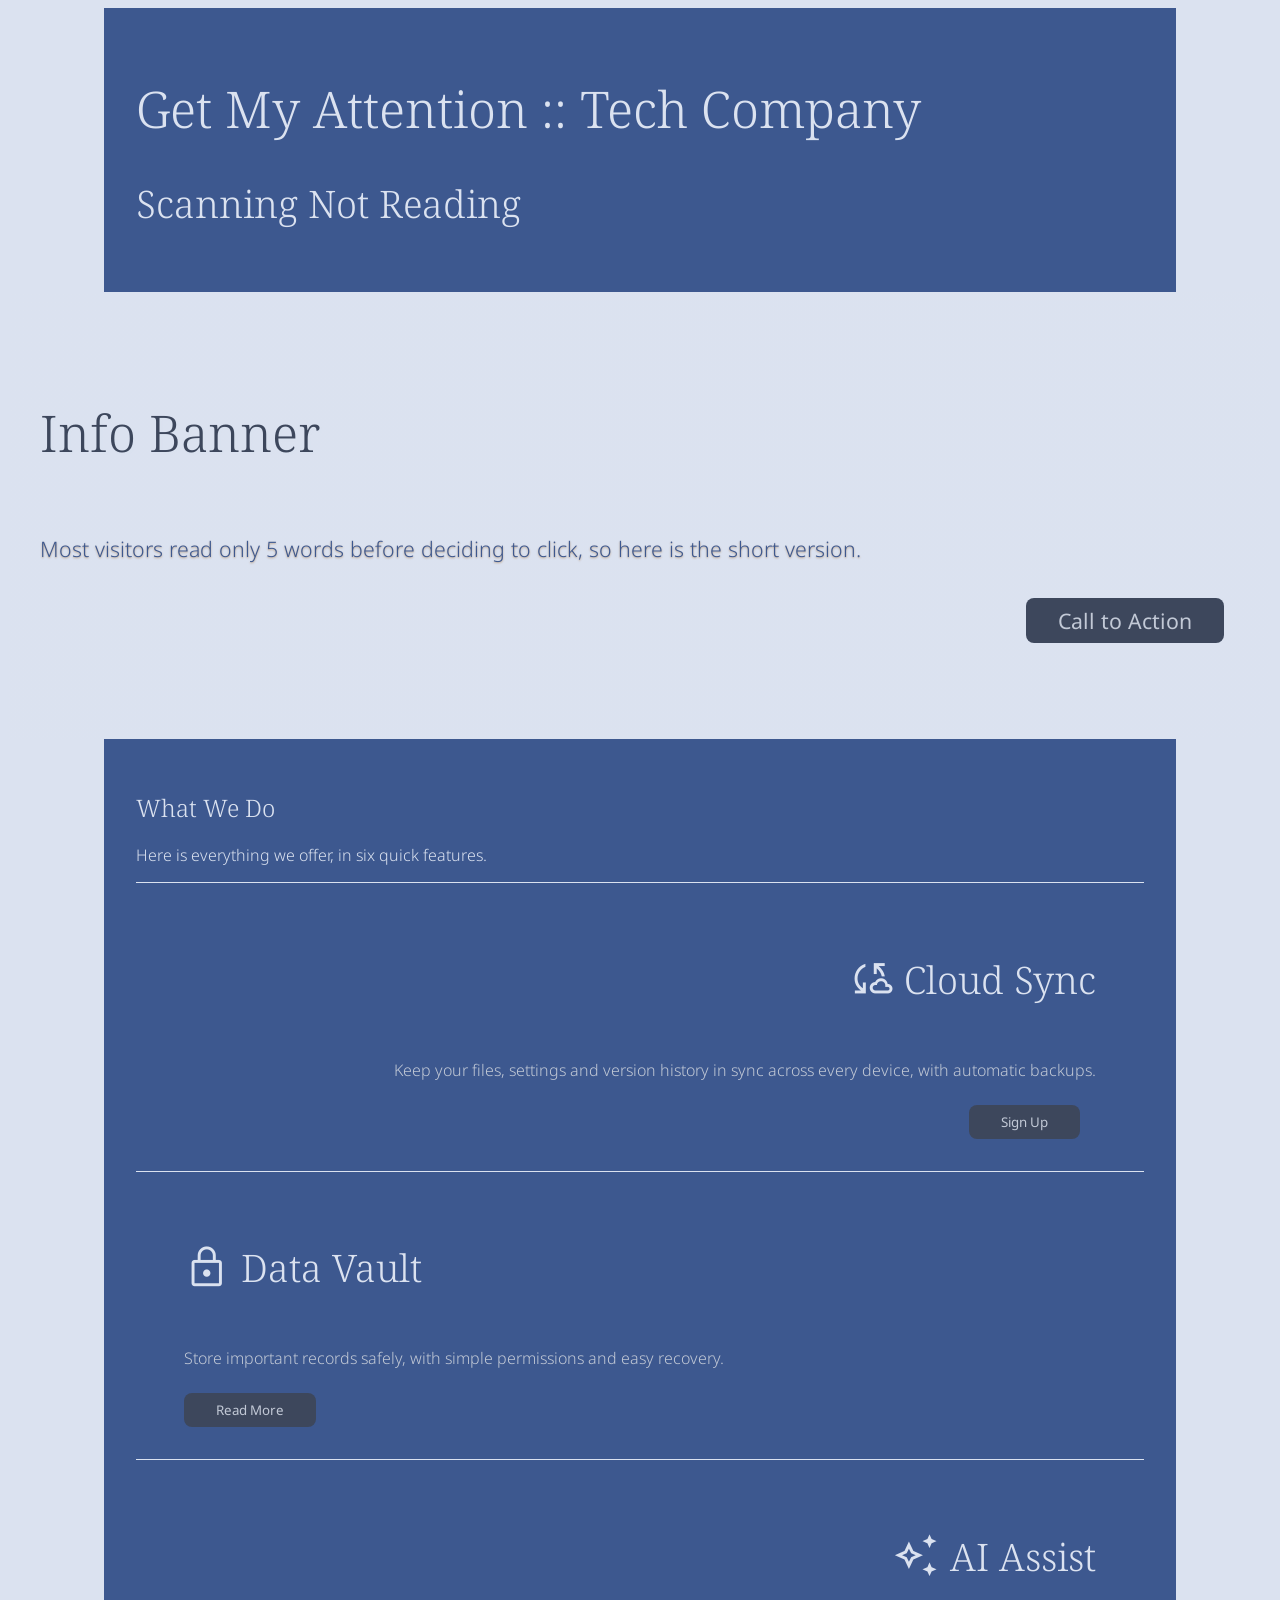
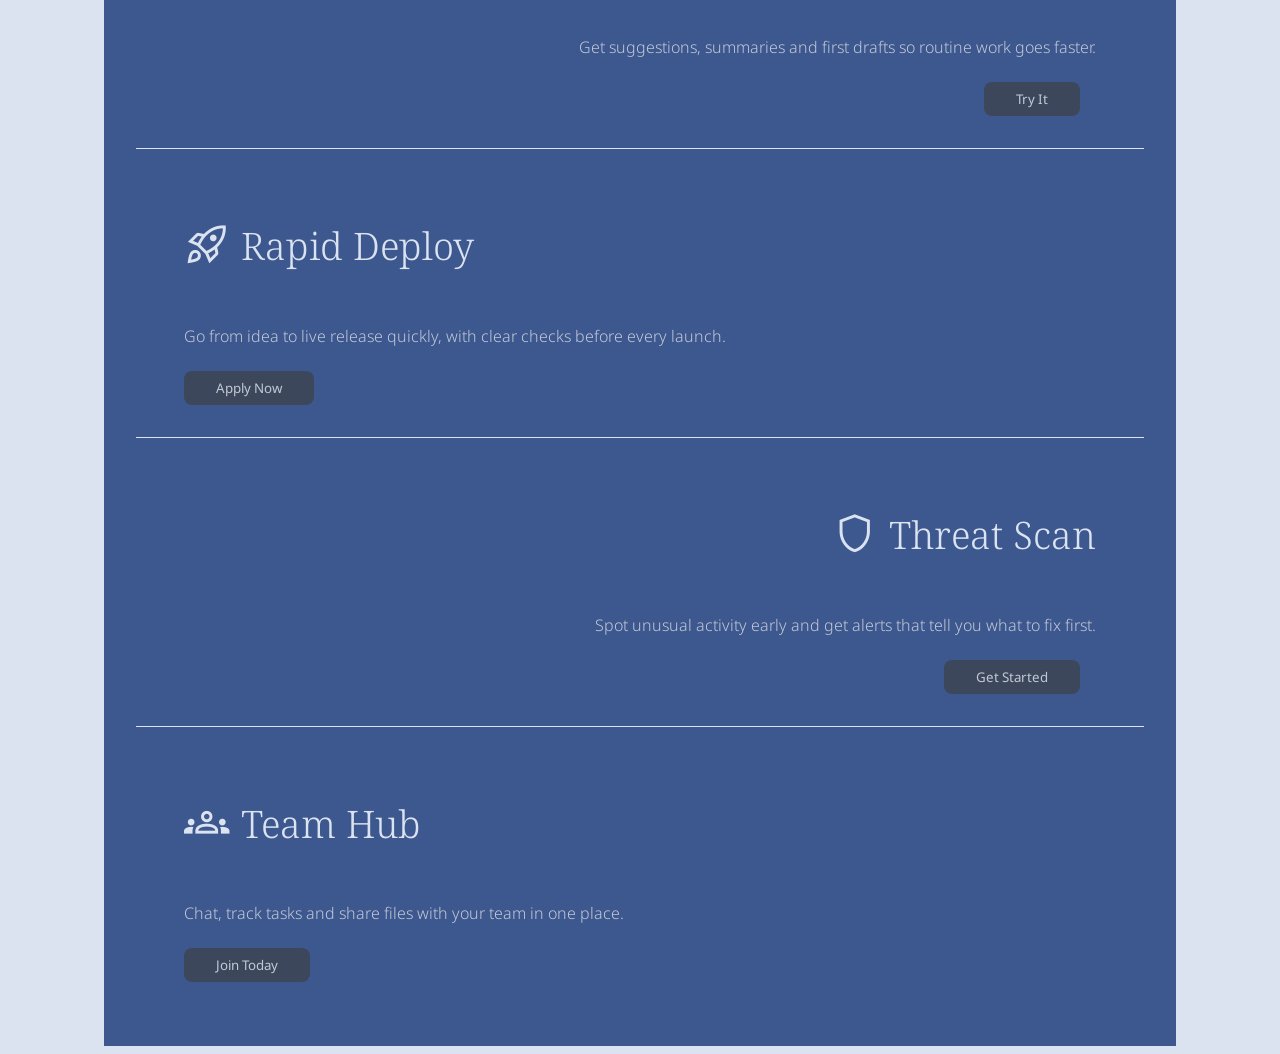
==== commit e45fbd2a: "Add icons to each feature heading" ====
--- a/index.html
+++ b/index.html
@@ -1,164 +1,63 @@
-<!DOCTYPE html>
+<!doctype html>
 <html lang="en">
   <head>
     <meta charset="UTF-8" />
     <meta name="viewport" content="width=device-width, initial-scale=1.0" />
-    <title>Lorem Ipsum</title>
-
-    <!-- Google Fonts -->
+    <title>Get My Attention :: Tech Company</title>
     <link rel="preconnect" href="https://fonts.googleapis.com" />
     <link rel="preconnect" href="https://fonts.gstatic.com" crossorigin />
-    <link href="https://fonts.googleapis.com/css2?family=Fraunces:wght@700&family=Karla:wght@400;700&display=swap" rel="stylesheet" />
-
-    <!-- Favicons -->
-    <link rel="icon" type="image/png" href="favicon-96x96.png" sizes="96x96" />
-    <link rel="icon" type="image/svg+xml" href="favicon.svg" />
-    <link rel="shortcut icon" type="image/x-icon" href="favicon.ico" />
-    <link rel="apple-touch-icon" sizes="180x180" href="apple-touch-icon.png" />
-
-    <!-- My CSS files: main.css for the screen, print.css only when printing -->
+    <link
+      href="https://fonts.googleapis.com/css2?family=Noto+Sans+Mono:wght@100..900&family=Noto+Sans:ital,wght@0,100..900;1,100..900&family=Noto+Serif:ital,wght@0,100..900;1,100..900&display=swap"
+      rel="stylesheet"
+    />
+    <!-- I load Google's Material Symbols icon font for my feature icons -->
+    <link rel="stylesheet" href="https://fonts.googleapis.com/css2?family=Material+Symbols+Outlined" />
+    <link rel="stylesheet" href="css/normalize.css" />
     <link rel="stylesheet" href="css/main.css" />
-    <link rel="stylesheet" href="css/print.css" media="print" />
   </head>
   <body>
     <header>
-      <h1>Lorem Ipsum Dolor</h1>
-      <h2>Consectetur adipiscing elit sed do eiusmod</h2>
+      <h1>Get My Attention :: Tech Company</h1>
+      <h2>Scanning Not Reading</h2>
     </header>
-
-    <nav class="mainnav">
-      <a class="nav-link" href="#chicory">Lorem</a>
-      <a class="nav-link" href="#goldenrod">Ipsum</a>
-      <a class="nav-link" href="#lace">Dolor Sit Amet</a>
-      <a class="nav-link important" href="#season">Consectetur</a>
-      <a class="nav-link" href="#products">Products</a>
-    </nav>
-
+    <section class="banner">
+      <h2 class="banner--title">Info Banner</h2>
+      <p class="banner--content">Most visitors read only 5 words before deciding to click, so here is the short version.</p>
+      <button class="class--action">Call to Action</button>
+    </section>
     <main>
-      <h2>Lorem Ipsum Dolor Sit Amet?</h2>
-      <p>
-        Lorem ipsum dolor sit amet, consectetur adipiscing elit, sed do eiusmod tempor incididunt ut labore et
-        dolore magna aliqua. Ut enim ad minim veniam, quis nostrud exercitation ullamco laboris nisi ut aliquip.
-      </p>
-
-      <h2 id="chicory">Lorem</h2>
-      <div class="photo">
-        <img src="https://picsum.photos/400/300?random=1" alt="Random placeholder photo" width="400" height="300" />
-        <p class="label">Lorem ipsum dolor</p>
-      </div>
-      <p>
-        Duis aute irure dolor in reprehenderit in voluptate velit esse cillum dolore eu fugiat nulla pariatur.
-        Excepteur sint occaecat cupidatat non proident, sunt in culpa qui officia deserunt mollit anim id est laborum.
-      </p>
-
-      <h2 id="goldenrod">Ipsum</h2>
-      <div class="photo">
-        <img src="https://picsum.photos/400/300?random=2" alt="Random placeholder photo" width="400" height="300" />
-        <p class="label">Sit amet consectetur</p>
-      </div>
-      <p>
-        Sed ut perspiciatis unde omnis iste natus error sit voluptatem accusantium doloremque laudantium, totam
-        rem aperiam, eaque ipsa quae ab illo inventore veritatis et quasi architecto beatae vitae dicta sunt.
-      </p>
-
-      <h2 id="lace">Dolor Sit Amet</h2>
-      <h3>Nemo Enim Ipsam Voluptatem</h3>
-      <p>
-        Nemo enim ipsam voluptatem quia voluptas sit aspernatur aut odit aut fugit, sed quia consequuntur magni
-        dolores eos qui ratione voluptatem sequi nesciunt. Neque porro quisquam est, qui dolorem ipsum.
-      </p>
-
-      <h2 id="season">Consectetur</h2>
-      <h3>Ut Enim Ad Minima Veniam</h3>
-      <p>
-        Ut enim ad minima veniam, quis nostrum exercitationem ullam corporis suscipit laboriosam, nisi ut
-        aliquid ex ea commodi consequatur.
-      </p>
-
-      <h2 id="products">Lorem Products</h2>
-      <!-- My grid of cards: the grid works out how many cards fit in each row -->
-      <section class="cards">
-        <div class="card card--grid">
-          <img src="https://picsum.photos/600/400?random=3" alt="Random placeholder photo" class="card__image" width="600" height="400" />
-          <div class="card__content">
-            <h3 class="card__title">Lorem Ipsum</h3>
-            <p class="card__info multiline-ellipsis">Lorem ipsum dolor sit amet, consectetur adipiscing elit. Sed do eiusmod tempor incididunt ut labore et dolore magna aliqua.</p>
-          </div>
-          <div class="card__action">
-            <button class="card__button">Lorem ipsum</button>
-          </div>
-        </div>
-        <div class="card card--flex">
-          <img src="https://picsum.photos/400/600?random=4" alt="Random placeholder photo" class="card__image" width="400" height="600" />
-          <div class="card__content">
-            <h3 class="card__title">Dolor Sit</h3>
-            <p class="card__info multiline-ellipsis">Ut enim ad minim veniam.</p>
-          </div>
-          <div class="card__action">
-            <button class="card__button">Lorem ipsum</button>
-          </div>
-        </div>
-        <div class="card card--grid">
-          <img src="https://picsum.photos/800/300?random=5" alt="Random placeholder photo" class="card__image" width="800" height="300" />
-          <div class="card__content">
-            <h3 class="card__title">Amet Consectetur</h3>
-            <p class="card__info multiline-ellipsis">Duis aute irure dolor in reprehenderit in voluptate velit esse cillum dolore eu fugiat nulla pariatur. Excepteur sint occaecat cupidatat non proident, sunt in culpa qui officia deserunt mollit anim id est laborum.</p>
-          </div>
-          <div class="card__action">
-            <button class="card__button">Lorem ipsum</button>
-          </div>
-        </div>
-        <div class="card card--flex">
-          <img src="https://picsum.photos/500/500?random=6" alt="Random placeholder photo" class="card__image" width="500" height="500" />
-          <div class="card__content">
-            <h3 class="card__title">Adipiscing Elit</h3>
-            <p class="card__info multiline-ellipsis">Sed ut perspiciatis unde omnis iste natus error sit voluptatem accusantium doloremque laudantium.</p>
-          </div>
-          <div class="card__action">
-            <button class="card__button">Lorem ipsum</button>
-          </div>
-        </div>
-        <div class="card card--grid">
-          <img src="https://picsum.photos/300/400?random=7" alt="Random placeholder photo" class="card__image" width="300" height="400" />
-          <div class="card__content">
-            <h3 class="card__title">Sed Do Eiusmod</h3>
-            <p class="card__info multiline-ellipsis">Nemo enim ipsam voluptatem quia voluptas sit aspernatur aut odit aut fugit, sed quia consequuntur magni dolores eos qui ratione voluptatem sequi nesciunt.</p>
-          </div>
-          <div class="card__action">
-            <button class="card__button">Lorem ipsum</button>
-          </div>
-        </div>
-        <div class="card card--flex">
-          <img src="https://picsum.photos/700/500?random=8" alt="Random placeholder photo" class="card__image" width="700" height="500" />
-          <div class="card__content">
-            <h3 class="card__title">Tempor Incididunt</h3>
-            <p class="card__info multiline-ellipsis">Quis autem vel eum iure reprehenderit.</p>
-          </div>
-          <div class="card__action">
-            <button class="card__button">Lorem ipsum</button>
-          </div>
-        </div>
+      <h2>What We Do</h2>
+      <p>Here is everything we offer, in six quick features.</p>
+      <section class="feature_box">
+        <h3><span class="material-symbols-outlined icon" aria-hidden="true">cloud_sync</span>Cloud Sync</h3>
+        <p>Keep your files, settings and version history in sync across every device, with automatic backups.</p>
+        <button class="feature_box--action">Sign Up</button>
       </section>
-
-      <details open>
-        <summary>Lorem ipsum dolor sit amet?</summary>
-        <div>
-          <h3>Quis Autem</h3>
-          <p>
-            Quis autem vel eum iure reprehenderit qui in ea voluptate velit esse quam nihil molestiae
-            consequatur, vel illum qui dolorem eum fugiat quo voluptas nulla pariatur.
-          </p>
-        </div>
-      </details>
+      <section class="feature_box">
+        <h3><span class="material-symbols-outlined icon" aria-hidden="true">lock</span>Data Vault</h3>
+        <p>Store important records safely, with simple permissions and easy recovery.</p>
+        <button class="feature_box--action">Read More</button>
+      </section>
+      <section class="feature_box">
+        <h3><span class="material-symbols-outlined icon" aria-hidden="true">auto_awesome</span>AI Assist</h3>
+        <p>Get suggestions, summaries and first drafts so routine work goes faster.</p>
+        <button class="feature_box--action">Try It</button>
+      </section>
+      <section class="feature_box">
+        <h3><span class="material-symbols-outlined icon" aria-hidden="true">rocket_launch</span>Rapid Deploy</h3>
+        <p>Go from idea to live release quickly, with clear checks before every launch.</p>
+        <button class="feature_box--action">Apply Now</button>
+      </section>
+      <section class="feature_box">
+        <h3><span class="material-symbols-outlined icon" aria-hidden="true">shield</span>Threat Scan</h3>
+        <p>Spot unusual activity early and get alerts that tell you what to fix first.</p>
+        <button class="feature_box--action">Get Started</button>
+      </section>
+      <section class="feature_box">
+        <h3><span class="material-symbols-outlined icon" aria-hidden="true">groups</span>Team Hub</h3>
+        <p>Chat, track tasks and share files with your team in one place.</p>
+        <button class="feature_box--action">Join Today</button>
+      </section>
     </main>
-
-    <aside class="ads">
-      <p>Lorem ipsum ad! Dolor sit amet.</p>
-    </aside>
-
-    <footer class="footer">
-      <p>&copy; 2026 Lorem Ipsum. All rights reserved.</p>
-      <a class="footer-link" href="#">Lorem Ipsum</a>
-    </footer>
   </body>
 </html>
--- a/css/main.css
+++ b/css/main.css
@@ -1,464 +1,132 @@
-/* I set up my layers in order. The later layers win, so responsive beats everything,
-   and reset loses to everything */
-@layer reset, base, layout, content, cards, detail, responsive;
+:root {
+  --primary-txt: hsl(220, 40%, 40%);
+  --primary-bg: hsl(220, 40%, 90%);
+  --secondary-txt: hsl(220, 20%, 30%);
+  --secondary-bg: hsl(220, 20%, 80%);
 
+  --radius: 0.5rem;
 
+  --font-xxxl: 5.61rem;
+  --font-xxl: 4.209rem;
+  --font-xl: 3.157rem;
+  --font-lg: 2.369rem;
+  --font-md: 1.777rem;
+  --font-sm: 1.333rem;
+  --font-xs: 1rem;
 
-/* My reset: I clear the browser's default styles so my page looks the same everywhere */
-@layer reset {
-  *,
-  *::before,
-  *::after {
-    box-sizing: border-box;
+  --font-sans: 'Noto Sans', sans-serif;
+  --font-serif: 'Noto Serif', sans-serif;
+  --font-mono: 'Noto Sans Mono', sans-serif;
+}
+
+*,
+*::after,
+*::before,
+*::backdrop {
+  box-sizing: border-box;
+  font-family: var(--font-sans);
+}
+html {
+  font-weight: 300;
+  color: var(--primary-txt);
+  background-color: var(--primary-bg);
+}
+h1,
+h2,
+h3 {
+  font-family: var(--font-serif);
+  font-weight: 300;
+}
+pre {
+  font-family: var(--font-mono);
+}
+button {
+  background-color: var(--secondary-txt);
+  color: var(--secondary-bg);
+  padding: 0.5rem 2rem;
+  margin: 0.5rem 1rem 2rem 0;
+  border: none;
+  border-radius: var(--radius);
+}
+header,
+main {
+  max-width: min(90vw, 1072px);
+  padding: 2rem;
+  margin-inline: auto;
+  background-color: var(--primary-txt);
+  color: var(--primary-bg);
+}
+header h1 {
+  font-size: var(--font-xl);
+}
+header h2 {
+  font-size: var(--font-lg);
+}
+.banner {
+  margin-inline: auto;
+  padding: 4rem 2rem;
+  background-image:
+    linear-gradient(135deg, hsl(from var(--primary-bg) h s l / 0.2) 0%, hsl(from var(--primary-bg) h s l / 0.72) 45%, hsl(from var(--primary-bg) h s l / 0.36) 100%),
+    url('https://picsum.photos/id/377/1400/700');
+  background-size: cover;
+  background-position: center;
+  background-repeat: no-repeat;
+  min-height: 220px;
+  display: flex;
+  flex-direction: column;
+  justify-content: center;
+  text-shadow: 0 1px 2px hsla(33, 100%, 30%, 0.45);
+
+  & > h2 {
+    font-size: var(--font-xl);
+    color: var(--secondary-txt);
+    text-shadow: 2px 2px 1px hsl(from var(--primary-bg) h s l / 0.32);
   }
-  html {
-    -moz-text-size-adjust: none;
-    -webkit-text-size-adjust: none;
-    text-size-adjust: none;
-    line-height: 1.5;
+  & > .banner--content {
+    font-size: var(--font-sm);
+    line-height: 1.8;
   }
-  html:focus-within {
-    scroll-behavior: smooth;
-  }
-  h1, h2, h3, h4, h5, h6, p, figure, blockquote, ol, ul, dl, dd {
-    margin: 0 0 1.5rem;
-  }
-  :where(h1, h2, h3, h4, h5, h6, p, figure, blockquote, ol, ul, dl, dd):last-child {
-    margin-bottom: 0;
-  }
-  ul[role="list"],
-  ol[role="list"] {
-    list-style: none;
-  }
-  body {
-    min-height: 100vh;
-    min-height: 100dvh;
-    margin: 0;
-    -webkit-font-smoothing: antialiased;
-    -moz-osx-font-smoothing: grayscale;
-  }
-  h1, h2, h3, h4, h5, h6, button, input, label {
-    line-height: 1.1;
-  }
-  h1, h2, h3, h4, h5, h6 {
-    text-wrap: balance;
-  }
-  p,
-  li {
-    text-wrap: pretty;
-    overflow-wrap: break-word;
-  }
-  a:not([class]) {
-    text-decoration-skip-ink: auto;
-    color: #36bf7f;
-  }
-  a:not([class]):hover,
-  a:not([class]):focus-visible {
-    color: #d96666;
-  }
-  :focus-visible {
-    outline: 2px solid currentColor;
-    outline-offset: 2px;
-  }
-  img, picture, video, canvas, svg {
-    max-width: 100%;
-    display: block;
-  }
-  img,
-  video {
-    height: auto;
-  }
-  svg {
-    fill: currentColor;
-  }
-  svg:not(:root) {
-    overflow: hidden;
-  }
-  input, button, textarea, select {
-    font-family: inherit;
-    font-size: inherit;
-    color: inherit;
-  }
-  button {
-    cursor: pointer;
-  }
-  textarea:not([rows]) {
-    min-height: 8rem;
-    min-height: 6lh;
-  }
-  table {
-    border-collapse: collapse;
-    border-spacing: 0;
-  }
-  [hidden] {
-    display: none !important;
-  }
-  :target {
-    scroll-margin-block: 3rem;
-  }
-  @media (prefers-reduced-motion: reduce) {
-    html:focus-within {
-      scroll-behavior: auto;
-    }
-    *,
-    *::before,
-    *::after {
-      animation-duration: 0.01ms !important;
-      animation-iteration-count: 1 !important;
-      transition-duration: 0.01ms !important;
-      scroll-behavior: auto !important;
-    }
+  & > button {
+    align-self: flex-end;
+    font-size: var(--font-sm);
+    color: var(--secondary-bg);
+    background-color: var(--secondary-txt);
   }
 }
 
-@layer base {
-  /* My colour scheme: I keep every colour in one place as a variable,
-     so I can change a colour once and it updates everywhere */
-  :root {
-    --color-bg: #fbf8ef; /* cream background */
-    --color-text: #2b2b2b; /* dark grey text */
-    --color-primary: #3d6b35; /* leaf green, for headings and my important link */
-    --color-accent: #f2c94c; /* goldenrod yellow, for my nav bar */
-    --color-secondary: #2e5d9f; /* chicory blue, for my details box */
-    --color-surface: #fff3c4; /* light gold, for boxes */
-    --color-border: #777; /* grey borders */
-    --color-dark: #2b2b2b; /* dark buttons */
-    --color-on-dark: #fff; /* text on dark buttons */
+.feature_box {
+  border-block-start: 1px solid var(--primary-bg);
+  padding-inline: 3rem;
+  padding-block-start: 2rem;
+  display: flex;
+  flex-direction: column;
+  justify-content: flex-start;
+  align-items: flex-start;
 
-    /* I keep my card sizes, corners and shadow here too */
-    --min-card-width: 250px; /* the smallest a card can get before the grid adds a new row */
-    --radius-sm: 0.5rem;
-    --radius-lg: 1rem;
-    --shadow: rgba(0, 0, 0, 0.2);
+  & > h3 {
+    font-size: var(--font-lg);
+    color: var(--primary-bg);
   }
-
-  /* I set my main font, text colour and background colour for the whole page */
-  body {
-    font-family: "Karla", sans-serif;
-    color: var(--color-text);
-    background-color: var(--color-bg);
+  & > p {
+    color: var(--secondary-bg);
   }
-  /* I used the Fraunces font for my big headings */
-  h1,
-  h2 {
-    font-family: "Fraunces", serif;
-  }
-  /* I gave my main parts of the page some space inside */
-  header,
-  main,
-  footer {
-    padding: 1.5rem;
-  }
-  header {
-    text-align: center;
-  }
-  /* I gave my section headings some space above and a green colour */
-  main > h2 {
-    margin-block-start: 2rem;
-    color: var(--color-primary);
-  }
-  /* I made my photos fill their box and rounded their corners */
-  .photo img {
-    inline-size: 100%;
-    border-radius: 6px;
-  }
-  /* I put my footer text and link on one line, at opposite ends */
-  footer {
-    display: flex;
-    justify-content: space-between;
-    border-block-start: 1px solid var(--color-border);
-  }
-  /* I made my footer link use my green colour */
-  .footer-link {
-    color: var(--color-primary);
+  & > button {
+    color: var(--secondary-bg);
+    background-color: var(--secondary-txt);
   }
 }
-
-@layer layout {
-  /* I turned my whole page into a grid and named each area.
-     Each line in grid-template-areas is one row of my page */
-  body {
-    display: grid;
-    grid-template-columns: 1fr 15rem; /* my main column takes the space left, my sidebar is 15rem */
-    grid-template-areas:
-      "mast mast"
-      "nav nav"
-      "main side"
-      "foot foot";
-    column-gap: 1.5rem;
-    max-inline-size: 75rem;
-    margin-inline: auto;
-  }
-  /* I tell each part of my page which named area it goes into */
-  header {
-    grid-area: mast;
-  }
-  .mainnav {
-    grid-area: nav;
-  }
-  main {
-    grid-area: main;
-    min-inline-size: 0; /* I let my main column shrink so it never overflows */
-  }
-  .ads {
-    grid-area: side;
-    align-self: start; /* my sidebar box only takes the height it needs */
-  }
-  footer {
-    grid-area: foot;
-  }
+.feature_box:nth-child(odd) > * {
+  justify-content: flex-start;
+  align-self: flex-end;
+  text-align: end;
 }
 
-@layer content {
-  /* I limited my paragraphs to 3 lines and added ... at the end */
-  main > p {
-    max-inline-size: 40ch;
-    border: 1px solid var(--color-border);
-    padding-inline: 0.5rem; /* I left out top and bottom padding so the 4th line doesn't peek out */
-    font-size: 20px;
-    line-height: 1.5; /* 30px */
-    overflow: hidden;
-    display: -webkit-box;
-    -webkit-box-orient: vertical;
-    -webkit-line-clamp: 3; /* I show 3 lines, then ... */
-  }
-
-  /* I kept my h3 headings to ONE line with ... at the end */
-  main > h3 {
-    inline-size: 150px;
-    block-size: 1lh;
-    border: 1px solid var(--color-border);
-    text-overflow: ellipsis;
-    white-space: nowrap;
-    overflow: hidden;
-  }
-
-  /* I made my nav a flex container so the links sit in a row */
-  .mainnav {
-    display: flex;
-    flex-wrap: wrap;
-    flex-direction: row;
-    justify-content: center;
-    align-items: stretch;
-    gap: 0.5rem;
-    padding-block: 0.5rem;
-    background-color: var(--color-accent);
-  }
-  /* I styled each link as a flex item */
-  .mainnav > a {
-    background-color: var(--color-dark);
-    color: var(--color-on-dark);
-    text-decoration: none;
-    align-content: center;
-    flex: 0 0 fit-content; /* flex: grow shrink basis */
-    padding-inline: 1rem;
-    padding-block: 0.5rem;
-    cursor: pointer;
-  }
-  /* I gave my important link order: -1 so it moves to the front of my nav */
-  .mainnav > a.important {
-    order: -1;
-    background-color: var(--color-primary);
-    color: var(--color-bg); /* I use my background colour for the text so it is readable in light and dark mode */
-  }
+/* Icons: I put an icon next to each feature heading so people can scan faster */
+.feature_box > h3 {
+  display: flex;
+  align-items: center;
+  gap: 0.75rem;
 }
-
-@layer content {
-  /* I made my photo box position: relative, so it becomes the "anchor" for the label inside it */
-  .photo {
-    position: relative;
-    max-inline-size: 400px;
-    margin-block-end: 1rem;
-  }
-  /* I placed my label with position: absolute, stuck to the bottom edge of the photo */
-  .photo .label {
-    position: absolute;
-    inset: auto 0 0 0; /* top right bottom left: bottom, left and right edges touch the card */
-    z-index: 10; /* I keep my label on top of the image */
-    margin: 0;
-    padding: 0.5rem 1rem;
-    background-color: hsl(0 0% 0% / 0.72); /* see-through black */
-    color: var(--color-on-dark);
-    border-radius: 0 0 6px 6px;
-    opacity: 0; /* I hide my label until someone hovers */
-    transition: opacity 0.3s;
-  }
-  /* I show my label when the mouse is over the photo */
-  .photo:hover .label {
-    opacity: 1;
-  }
-
-  /* I made a small ad box in my sidebar that I hide when the page is printed */
-  .ads {
-    margin-block-start: 1.5rem;
-    padding: 1rem 1.5rem;
-    border-radius: var(--radius-sm);
-    background-color: var(--color-surface);
-    text-align: center;
-  }
+.feature_box .icon {
+  font-size: 1.2em; /* a little bigger than the heading text */
 }
-
-@layer cards {
-  /* My grid of cards. auto-fit fits as many columns as it can.
-     Each card is at least --min-card-width wide (or 100% on tiny screens) and at most 1fr */
-  .cards {
-    display: grid;
-    gap: 1rem; /* the space between my cards across and down */
-    grid-template-columns: repeat(auto-fit, minmax(min(var(--min-card-width), 100%), 1fr));
-    margin-block-end: 2rem;
-  }
-
-  /* My basic card. It has no padding so the image goes edge to edge */
-  .card {
-    gap: 1rem;
-    padding: 0;
-    overflow: clip; /* I cut off anything that pokes out of my rounded corners */
-    border-radius: var(--radius-sm);
-    box-shadow: 0 4px 8px 0 var(--shadow);
-    background-color: var(--color-surface);
-    transition: box-shadow 0.3s;
-  }
-  /* I make my shadow bigger when the mouse is over a card */
-  .card:hover {
-    box-shadow: 0 8px 12px 0 var(--shadow);
-  }
-
-  /* My flex version of the card: a column, with the button pushed to the bottom */
-  .card--flex {
-    display: flex;
-    flex-direction: column;
-    justify-content: space-between;
-  }
-  /* My grid version of the card: 200px for the image, the content, then the button row */
-  .card--grid {
-    display: grid;
-    grid-template-rows: 200px max-content 1fr;
-  }
-
-  /* My card images come in all different sizes, so I make them all fit the same box */
-  .card__image {
-    width: 100%; /* I fill the card width */
-    height: 100%; /* I fill the height that flex or grid gives me */
-    object-fit: cover; /* I keep the aspect ratio and trim the extra bits */
-    object-position: center top; /* I keep the top of the photo visible */
-    clip-path: polygon(0 0, 100% 0, 100% 85%, 0 100%); /* I slant the bottom edge of my image */
-  }
-  /* In my flex cards I set the image height myself, to match the 200px grid row */
-  .card--flex .card__image {
-    height: 200px;
-    flex-shrink: 0; /* I stop my image from getting squished */
-  }
-
-  /* I added padding around my text and my button, because the card itself has none */
-  .card__content,
-  .card__action {
-    padding-inline: 1rem;
-  }
-  .card__action {
-    padding-block-end: 1rem;
-  }
-  /* In my grid cards, I push the button row to the bottom of its 1fr row */
-  .card--grid .card__action {
-    align-self: end;
-  }
-  /* In my flex cards, I let the content grow so the text sits right under the image */
-  .card--flex .card__content {
-    flex-grow: 1;
-  }
-  .card__title {
-    margin-block-end: 0.5rem;
-    color: var(--color-primary);
-  }
-  .card__info {
-    margin: 0;
-  }
-
-  /* The snippet from class: I show 3 lines of text, then ... */
-  .multiline-ellipsis {
-    display: -webkit-box;
-    -webkit-box-orient: vertical;
-    -webkit-line-clamp: 3; /* I change this number to show more or fewer lines */
-    overflow: hidden;
-  }
-
-  /* My card button */
-  .card__button {
-    padding: 0.5rem 1rem;
-    border: none;
-    border-radius: var(--radius-sm);
-    background-color: var(--color-primary);
-    color: var(--color-bg);
-  }
-}
-
-@layer detail {
-  /* I gave my details box a blue border */
-  details {
-    max-inline-size: 40ch;
-    border: 1px solid var(--color-secondary);
-    padding: 0.5rem;
-  }
-  /* I made my summary blue and bold so it looks clickable */
-  summary {
-    color: var(--color-secondary);
-    font-weight: 700;
-    cursor: pointer;
-  }
-  /* I styled everything inside my details except the summary */
-  ::details-content {
-    background-color: var(--color-surface);
-    font-weight: 100;
-  }
-  /* I change the border colour to green when my details box is open */
-  details[open] {
-    border-color: var(--color-primary);
-  }
-  /* I add padding to the content only when it is open */
-  [open]::details-content {
-    padding: 0.5rem;
-  }
-}
-
-@layer responsive {
-  /* On small screens (phones), I make my text smaller and let my boxes use the full width */
-  @media screen and (width < 800px) {
-    html,
-    body {
-      font-size: 1rem;
-    }
-    /* On phones I stack my page areas in one column, and my sidebar goes under main */
-    body {
-      grid-template-columns: 1fr;
-      grid-template-areas:
-        "mast"
-        "nav"
-        "main"
-        "side"
-        "foot";
-    }
-    main > p,
-    details {
-      max-inline-size: 100%;
-      font-size: 1rem;
-    }
-  }
-  /* On big screens, I make my main heading green so I can see the media query working */
-  @media screen and (width > 1200px) {
-    h1 {
-      color: var(--color-primary);
-    }
-  }
-  /* If the computer is set to dark mode, I only change my colour variables.
-     Everything that uses them switches to the dark colours by itself */
-  @media (prefers-color-scheme: dark) {
-    :root {
-      --color-bg: #1f2a1c; /* dark green background */
-      --color-text: #f2f2f2; /* light text */
-      --color-primary: #8fbf6a; /* lighter green */
-      --color-accent: #c9a227; /* deeper gold */
-      --color-secondary: #9cc3ea; /* lighter blue */
-      --color-surface: #2f3a2a; /* dark boxes */
-      --color-border: #aaa; /* lighter borders */
-    }
-  }
-}
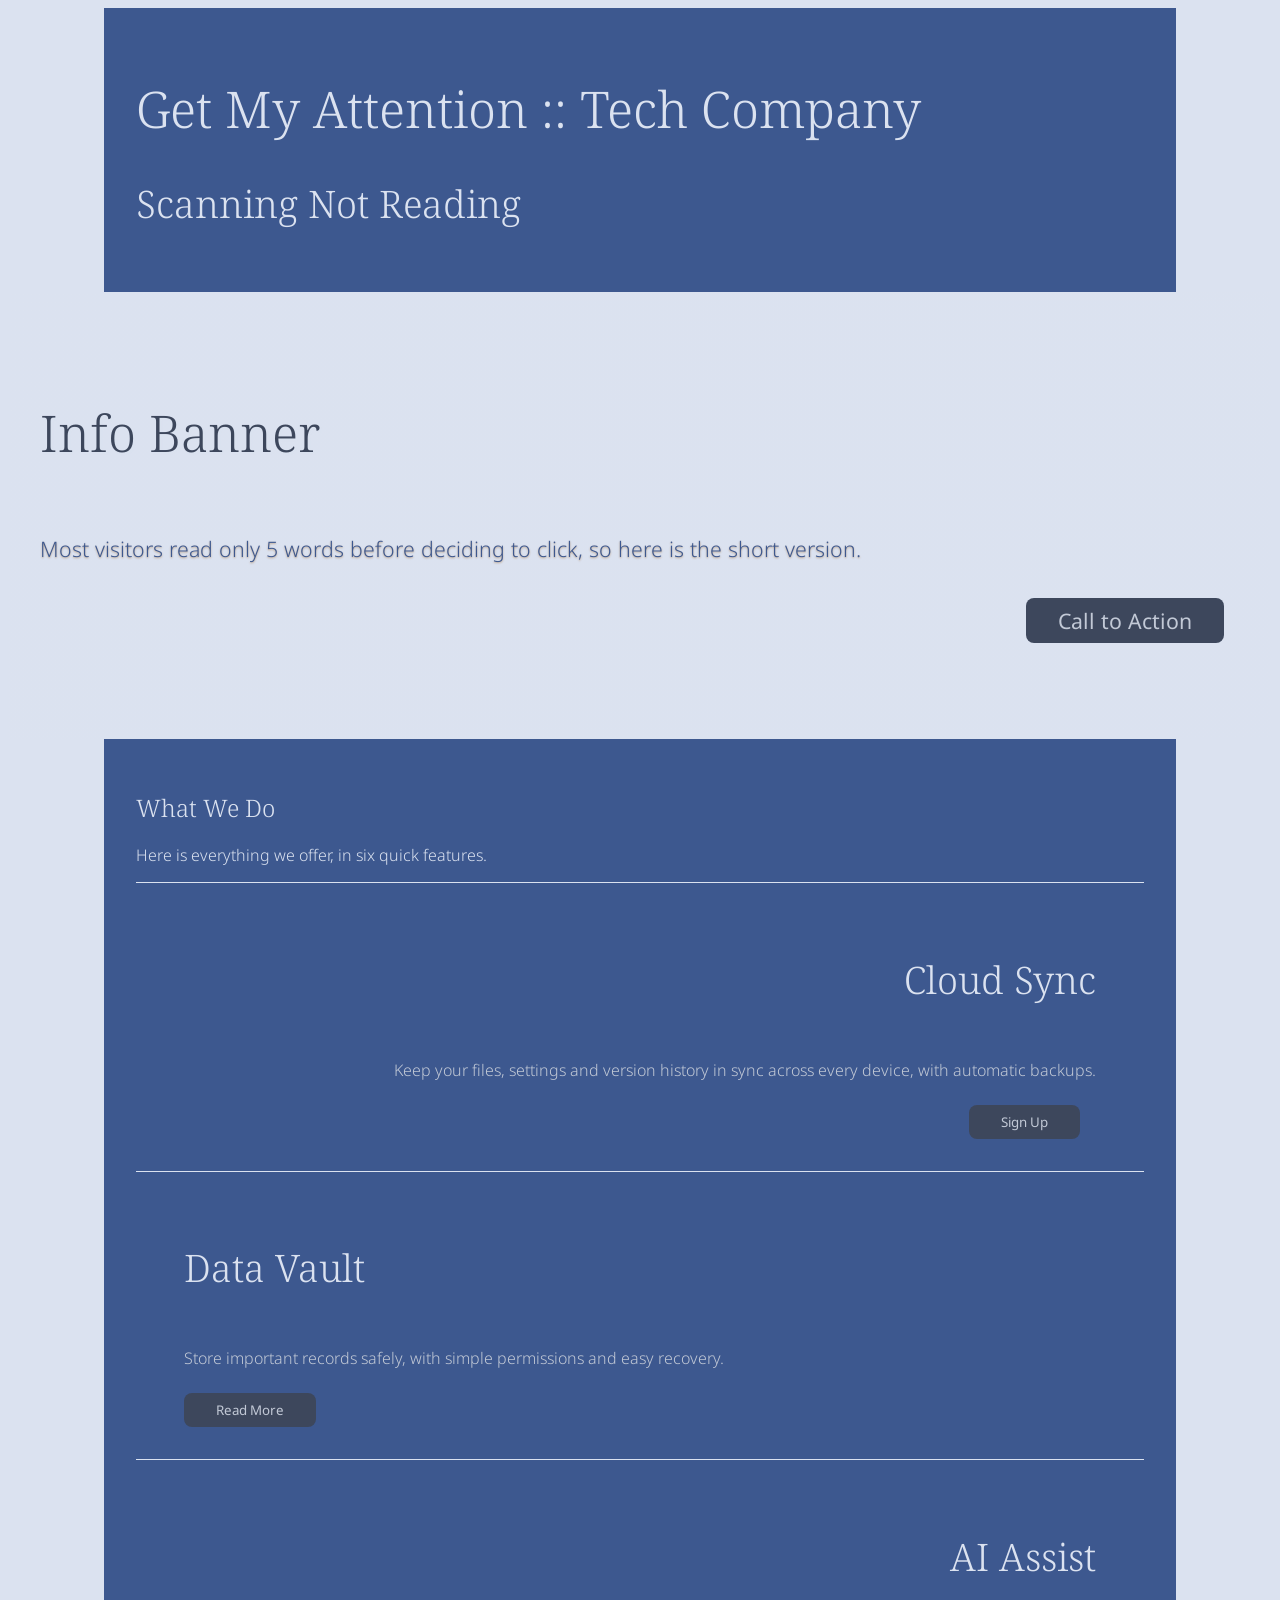
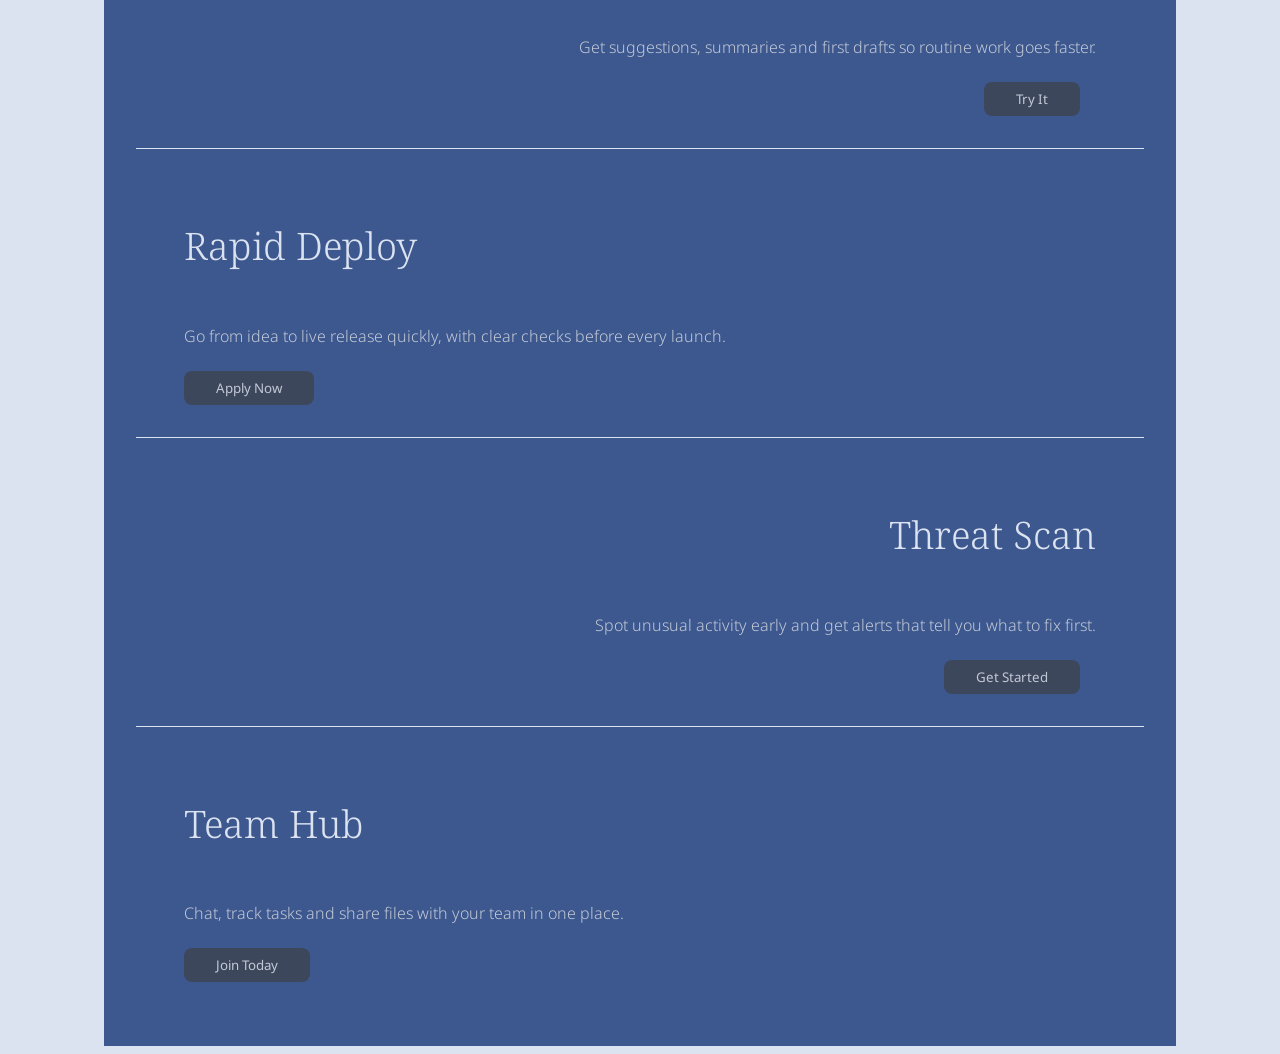
==== commit 3c7ecbcc: "Shorten every paragraph to one scannable sentence" ====
--- a/index.html
+++ b/index.html
@@ -10,8 +10,6 @@
       href="https://fonts.googleapis.com/css2?family=Noto+Sans+Mono:wght@100..900&family=Noto+Sans:ital,wght@0,100..900;1,100..900&family=Noto+Serif:ital,wght@0,100..900;1,100..900&display=swap"
       rel="stylesheet"
     />
-    <!-- I load Google's Material Symbols icon font for my feature icons -->
-    <link rel="stylesheet" href="https://fonts.googleapis.com/css2?family=Material+Symbols+Outlined" />
     <link rel="stylesheet" href="css/normalize.css" />
     <link rel="stylesheet" href="css/main.css" />
   </head>
@@ -29,32 +27,32 @@
       <h2>What We Do</h2>
       <p>Here is everything we offer, in six quick features.</p>
       <section class="feature_box">
-        <h3><span class="material-symbols-outlined icon" aria-hidden="true">cloud_sync</span>Cloud Sync</h3>
+        <h3>Cloud Sync</h3>
         <p>Keep your files, settings and version history in sync across every device, with automatic backups.</p>
         <button class="feature_box--action">Sign Up</button>
       </section>
       <section class="feature_box">
-        <h3><span class="material-symbols-outlined icon" aria-hidden="true">lock</span>Data Vault</h3>
+        <h3>Data Vault</h3>
         <p>Store important records safely, with simple permissions and easy recovery.</p>
         <button class="feature_box--action">Read More</button>
       </section>
       <section class="feature_box">
-        <h3><span class="material-symbols-outlined icon" aria-hidden="true">auto_awesome</span>AI Assist</h3>
+        <h3>AI Assist</h3>
         <p>Get suggestions, summaries and first drafts so routine work goes faster.</p>
         <button class="feature_box--action">Try It</button>
       </section>
       <section class="feature_box">
-        <h3><span class="material-symbols-outlined icon" aria-hidden="true">rocket_launch</span>Rapid Deploy</h3>
+        <h3>Rapid Deploy</h3>
         <p>Go from idea to live release quickly, with clear checks before every launch.</p>
         <button class="feature_box--action">Apply Now</button>
       </section>
       <section class="feature_box">
-        <h3><span class="material-symbols-outlined icon" aria-hidden="true">shield</span>Threat Scan</h3>
+        <h3>Threat Scan</h3>
         <p>Spot unusual activity early and get alerts that tell you what to fix first.</p>
         <button class="feature_box--action">Get Started</button>
       </section>
       <section class="feature_box">
-        <h3><span class="material-symbols-outlined icon" aria-hidden="true">groups</span>Team Hub</h3>
+        <h3>Team Hub</h3>
         <p>Chat, track tasks and share files with your team in one place.</p>
         <button class="feature_box--action">Join Today</button>
       </section>
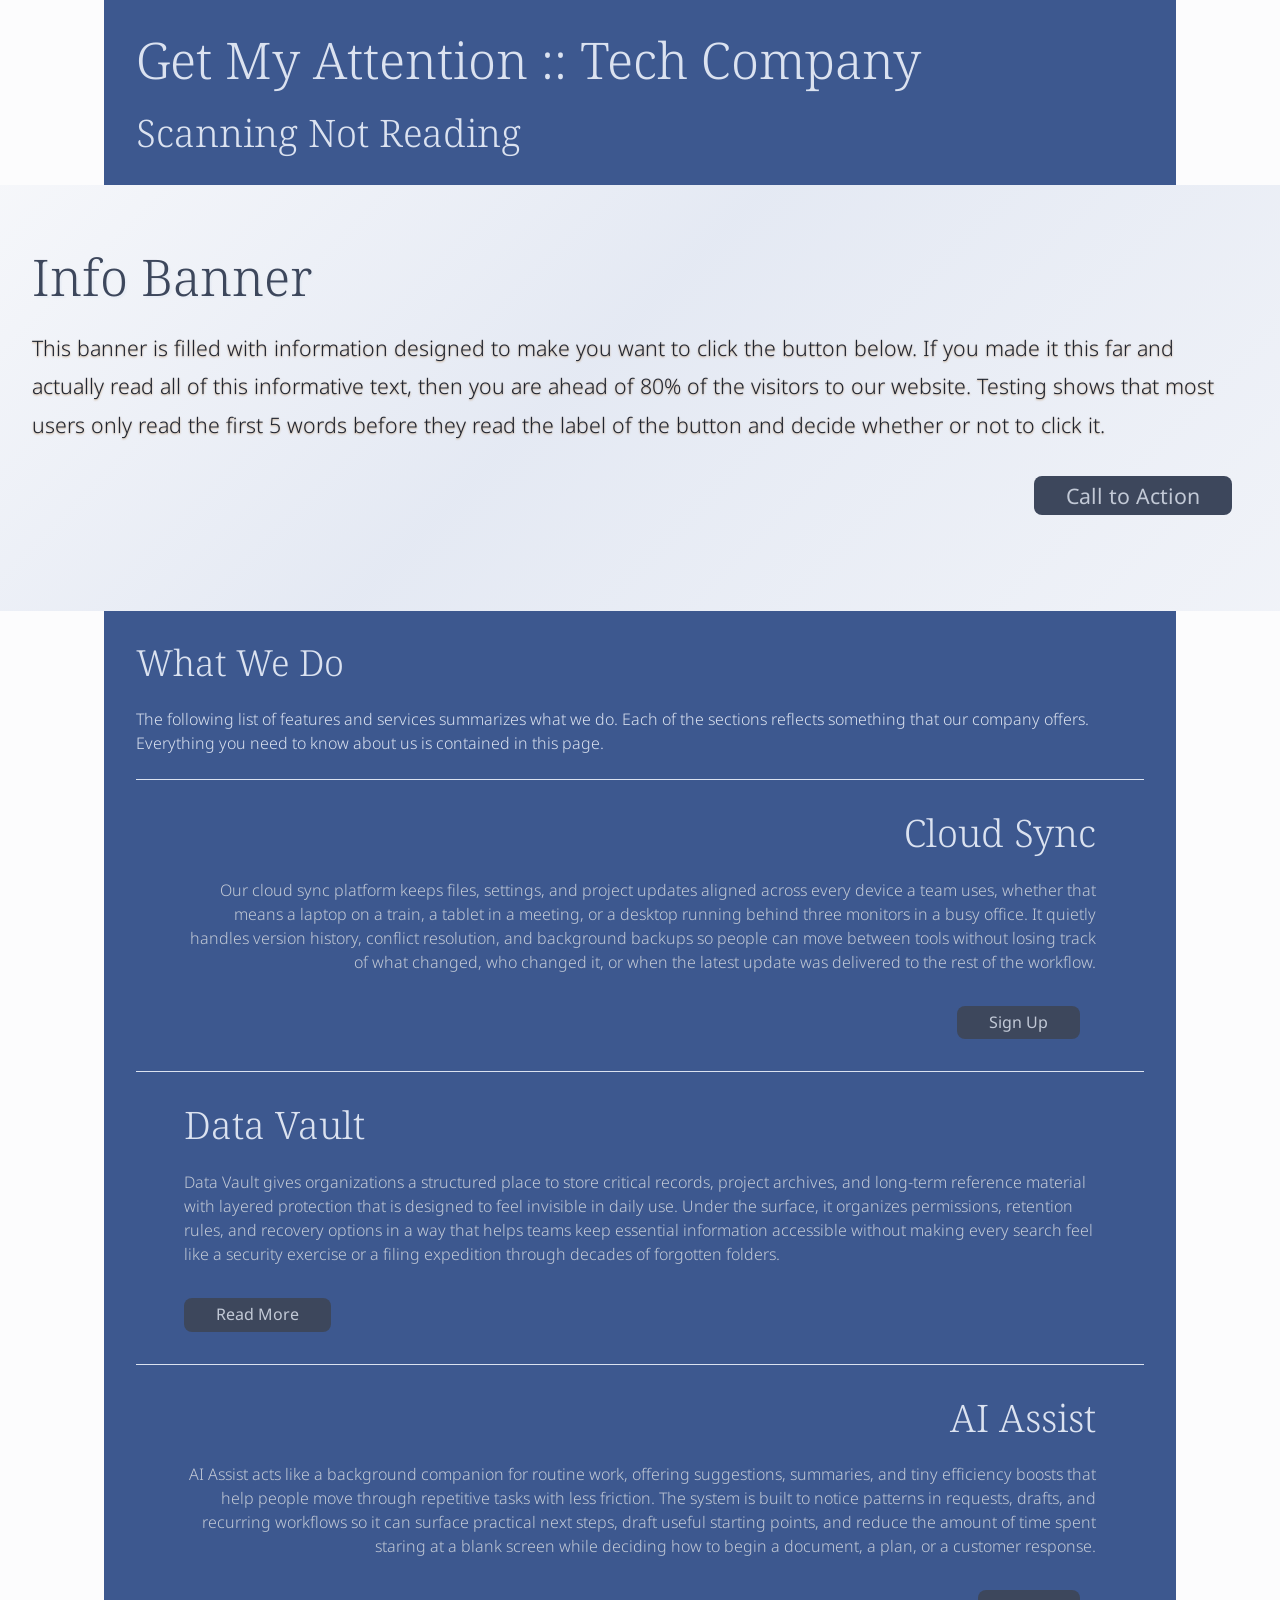
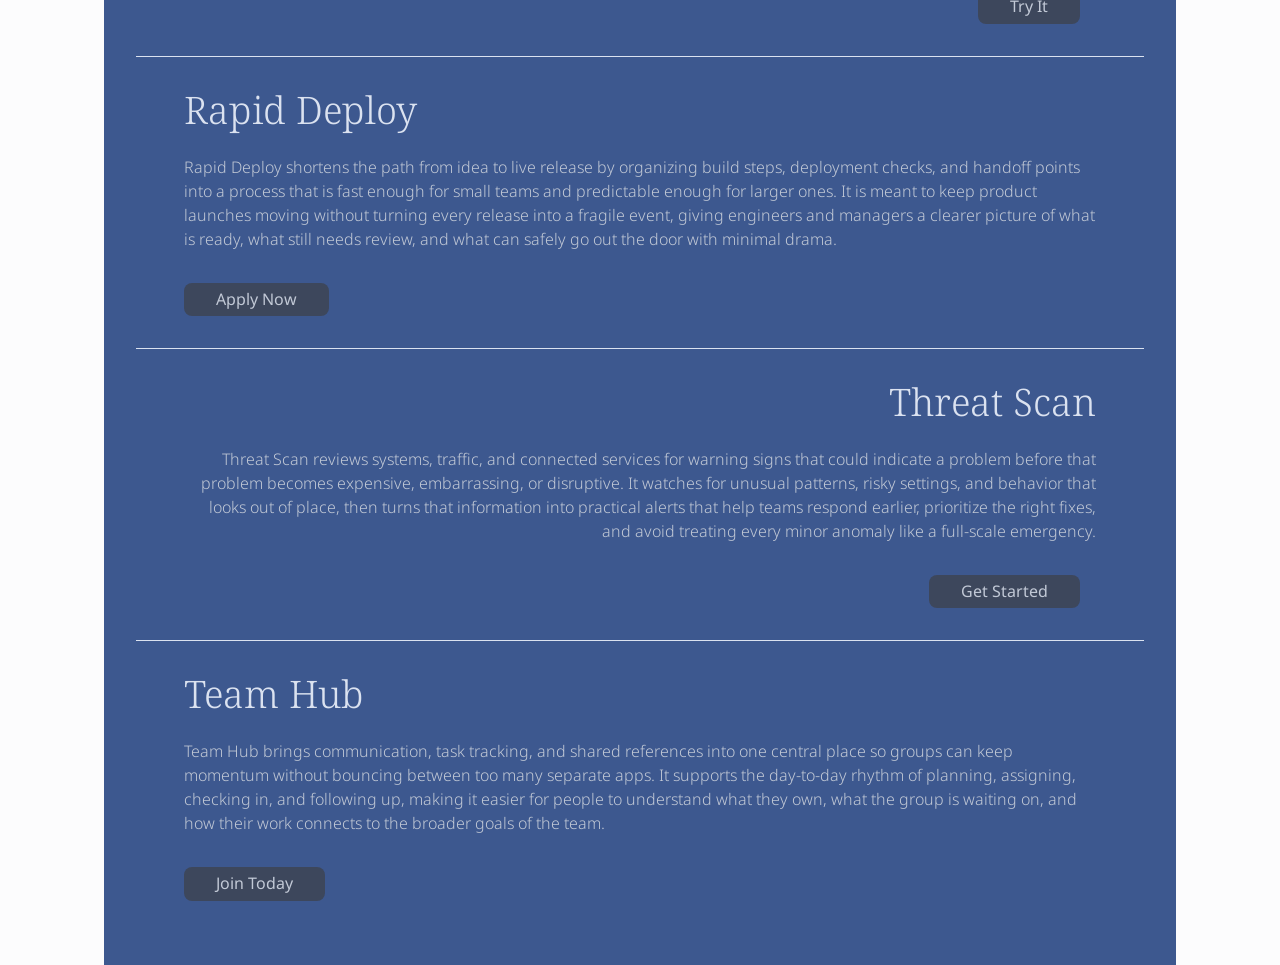
==== commit 61035b4e: "Set up project with the starter code, css folder and normalize.css" ====
--- a/index.html
+++ b/index.html
@@ -20,40 +20,70 @@
     </header>
     <section class="banner">
       <h2 class="banner--title">Info Banner</h2>
-      <p class="banner--content">Most visitors read only 5 words before deciding to click, so here is the short version.</p>
+      <p class="banner--content">
+        This banner is filled with information designed to make you want to click the button below. If you made it this far and actually read all of this informative text, then you are ahead of 80% of
+        the visitors to our website. Testing shows that most users only read the first 5 words before they read the label of the button and decide whether or not to click it.
+      </p>
       <button class="class--action">Call to Action</button>
     </section>
     <main>
       <h2>What We Do</h2>
-      <p>Here is everything we offer, in six quick features.</p>
+      <p>
+        The following list of features and services summarizes what we do. Each of the sections reflects something that our company offers. Everything you need to know about us is contained in this
+        page.
+      </p>
       <section class="feature_box">
         <h3>Cloud Sync</h3>
-        <p>Keep your files, settings and version history in sync across every device, with automatic backups.</p>
+        <p>
+          Our cloud sync platform keeps files, settings, and project updates aligned across every device a team uses, whether that means a laptop on a train, a tablet in a meeting, or a desktop
+          running behind three monitors in a busy office. It quietly handles version history, conflict resolution, and background backups so people can move between tools without losing track of what
+          changed, who changed it, or when the latest update was delivered to the rest of the workflow.
+        </p>
         <button class="feature_box--action">Sign Up</button>
       </section>
       <section class="feature_box">
         <h3>Data Vault</h3>
-        <p>Store important records safely, with simple permissions and easy recovery.</p>
+        <p>
+          Data Vault gives organizations a structured place to store critical records, project archives, and long-term reference material with layered protection that is designed to feel invisible in
+          daily use. Under the surface, it organizes permissions, retention rules, and recovery options in a way that helps teams keep essential information accessible without making every search feel
+          like a security exercise or a filing expedition through decades of forgotten folders.
+        </p>
         <button class="feature_box--action">Read More</button>
       </section>
       <section class="feature_box">
         <h3>AI Assist</h3>
-        <p>Get suggestions, summaries and first drafts so routine work goes faster.</p>
+        <p>
+          AI Assist acts like a background companion for routine work, offering suggestions, summaries, and tiny efficiency boosts that help people move through repetitive tasks with less friction.
+          The system is built to notice patterns in requests, drafts, and recurring workflows so it can surface practical next steps, draft useful starting points, and reduce the amount of time spent
+          staring at a blank screen while deciding how to begin a document, a plan, or a customer response.
+        </p>
         <button class="feature_box--action">Try It</button>
       </section>
       <section class="feature_box">
         <h3>Rapid Deploy</h3>
-        <p>Go from idea to live release quickly, with clear checks before every launch.</p>
+        <p>
+          Rapid Deploy shortens the path from idea to live release by organizing build steps, deployment checks, and handoff points into a process that is fast enough for small teams and predictable
+          enough for larger ones. It is meant to keep product launches moving without turning every release into a fragile event, giving engineers and managers a clearer picture of what is ready, what
+          still needs review, and what can safely go out the door with minimal drama.
+        </p>
         <button class="feature_box--action">Apply Now</button>
       </section>
       <section class="feature_box">
         <h3>Threat Scan</h3>
-        <p>Spot unusual activity early and get alerts that tell you what to fix first.</p>
+        <p>
+          Threat Scan reviews systems, traffic, and connected services for warning signs that could indicate a problem before that problem becomes expensive, embarrassing, or disruptive. It watches
+          for unusual patterns, risky settings, and behavior that looks out of place, then turns that information into practical alerts that help teams respond earlier, prioritize the right fixes, and
+          avoid treating every minor anomaly like a full-scale emergency.
+        </p>
         <button class="feature_box--action">Get Started</button>
       </section>
       <section class="feature_box">
         <h3>Team Hub</h3>
-        <p>Chat, track tasks and share files with your team in one place.</p>
+        <p>
+          Team Hub brings communication, task tracking, and shared references into one central place so groups can keep momentum without bouncing between too many separate apps. It supports the
+          day-to-day rhythm of planning, assigning, checking in, and following up, making it easier for people to understand what they own, what the group is waiting on, and how their work connects to
+          the broader goals of the team.
+        </p>
         <button class="feature_box--action">Join Today</button>
       </section>
     </main>
--- a/css/main.css
+++ b/css/main.css
@@ -120,13 +120,3 @@
   align-self: flex-end;
   text-align: end;
 }
-
-/* Icons: I put an icon next to each feature heading so people can scan faster */
-.feature_box > h3 {
-  display: flex;
-  align-items: center;
-  gap: 0.75rem;
-}
-.feature_box .icon {
-  font-size: 1.2em; /* a little bigger than the heading text */
-}
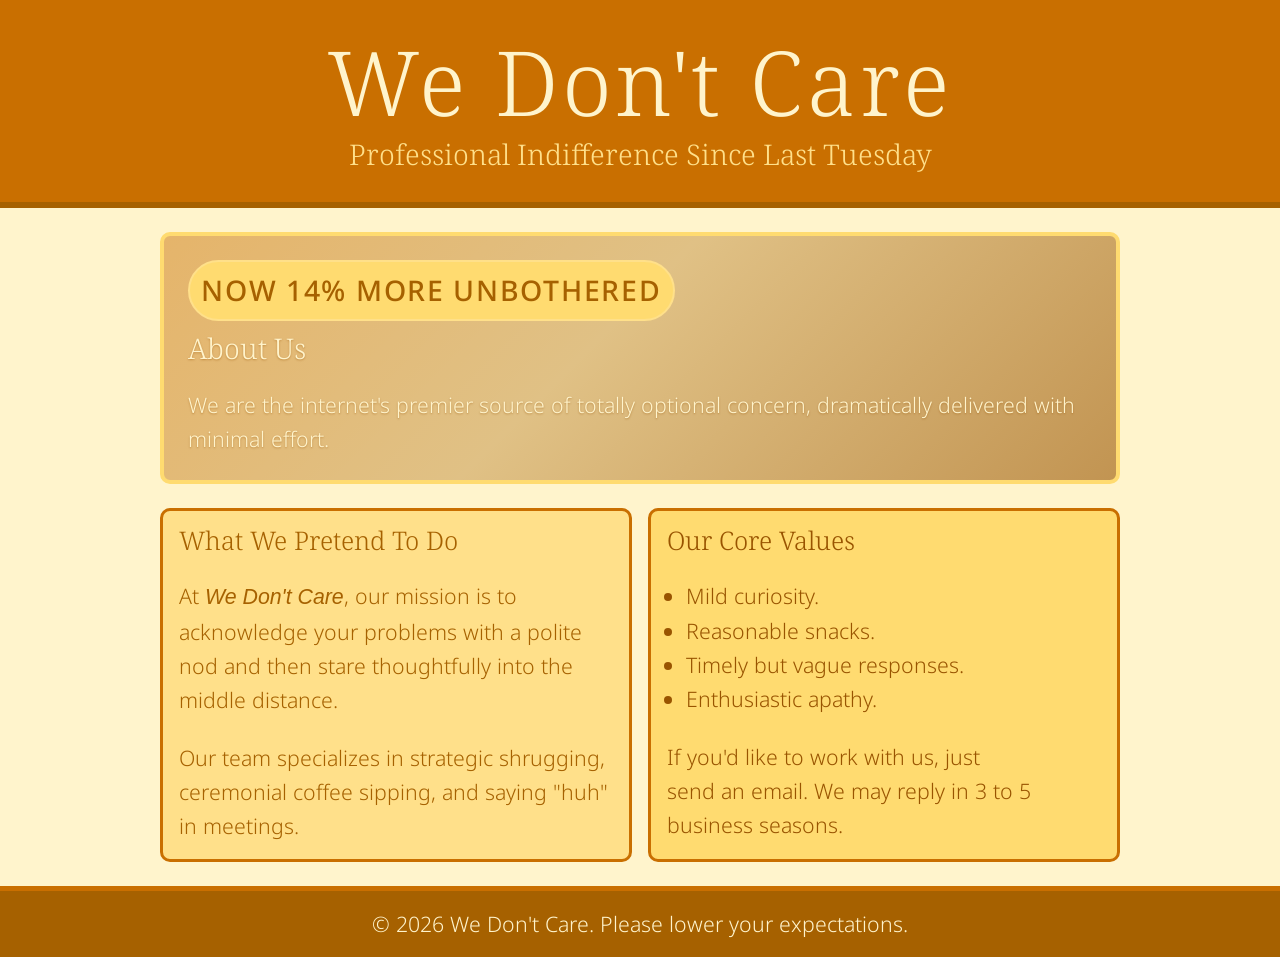
==== commit d104a577: "Add the starter files with a css folder and normalize.css" ====
--- a/index.html
+++ b/index.html
@@ -3,7 +3,7 @@
   <head>
     <meta charset="UTF-8" />
     <meta name="viewport" content="width=device-width, initial-scale=1.0" />
-    <title>Get My Attention :: Tech Company</title>
+    <title>We Don't Care | About Us</title>
     <link rel="preconnect" href="https://fonts.googleapis.com" />
     <link rel="preconnect" href="https://fonts.gstatic.com" crossorigin />
     <link
@@ -14,78 +14,38 @@
     <link rel="stylesheet" href="css/main.css" />
   </head>
   <body>
-    <header>
-      <h1>Get My Attention :: Tech Company</h1>
-      <h2>Scanning Not Reading</h2>
+    <header class="masthead">
+      <h1>We Don't Care</h1>
+      <h2>Professional Indifference Since Last Tuesday</h2>
     </header>
-    <section class="banner">
-      <h2 class="banner--title">Info Banner</h2>
-      <p class="banner--content">
-        This banner is filled with information designed to make you want to click the button below. If you made it this far and actually read all of this informative text, then you are ahead of 80% of
-        the visitors to our website. Testing shows that most users only read the first 5 words before they read the label of the button and decide whether or not to click it.
-      </p>
-      <button class="class--action">Call to Action</button>
+
+    <section class="banner" aria-label="Company slogan">
+      <p class="banner-badge">Now 14% More Unbothered</p>
+      <h2>About Us</h2>
+      <p>We are the internet's premier source of totally optional concern, dramatically delivered with minimal effort.</p>
     </section>
-    <main>
-      <h2>What We Do</h2>
-      <p>
-        The following list of features and services summarizes what we do. Each of the sections reflects something that our company offers. Everything you need to know about us is contained in this
-        page.
-      </p>
-      <section class="feature_box">
-        <h3>Cloud Sync</h3>
-        <p>
-          Our cloud sync platform keeps files, settings, and project updates aligned across every device a team uses, whether that means a laptop on a train, a tablet in a meeting, or a desktop
-          running behind three monitors in a busy office. It quietly handles version history, conflict resolution, and background backups so people can move between tools without losing track of what
-          changed, who changed it, or when the latest update was delivered to the rest of the workflow.
-        </p>
-        <button class="feature_box--action">Sign Up</button>
+
+    <main class="content">
+      <section class="column left-column">
+        <h3>What We Pretend To Do</h3>
+        <p>At <em>We Don't Care</em>, our mission is to acknowledge your problems with a polite nod and then stare thoughtfully into the middle distance.</p>
+        <p>Our team specializes in strategic shrugging, ceremonial coffee sipping, and saying "huh" in meetings.</p>
       </section>
-      <section class="feature_box">
-        <h3>Data Vault</h3>
-        <p>
-          Data Vault gives organizations a structured place to store critical records, project archives, and long-term reference material with layered protection that is designed to feel invisible in
-          daily use. Under the surface, it organizes permissions, retention rules, and recovery options in a way that helps teams keep essential information accessible without making every search feel
-          like a security exercise or a filing expedition through decades of forgotten folders.
-        </p>
-        <button class="feature_box--action">Read More</button>
-      </section>
-      <section class="feature_box">
-        <h3>AI Assist</h3>
-        <p>
-          AI Assist acts like a background companion for routine work, offering suggestions, summaries, and tiny efficiency boosts that help people move through repetitive tasks with less friction.
-          The system is built to notice patterns in requests, drafts, and recurring workflows so it can surface practical next steps, draft useful starting points, and reduce the amount of time spent
-          staring at a blank screen while deciding how to begin a document, a plan, or a customer response.
-        </p>
-        <button class="feature_box--action">Try It</button>
-      </section>
-      <section class="feature_box">
-        <h3>Rapid Deploy</h3>
-        <p>
-          Rapid Deploy shortens the path from idea to live release by organizing build steps, deployment checks, and handoff points into a process that is fast enough for small teams and predictable
-          enough for larger ones. It is meant to keep product launches moving without turning every release into a fragile event, giving engineers and managers a clearer picture of what is ready, what
-          still needs review, and what can safely go out the door with minimal drama.
-        </p>
-        <button class="feature_box--action">Apply Now</button>
-      </section>
-      <section class="feature_box">
-        <h3>Threat Scan</h3>
-        <p>
-          Threat Scan reviews systems, traffic, and connected services for warning signs that could indicate a problem before that problem becomes expensive, embarrassing, or disruptive. It watches
-          for unusual patterns, risky settings, and behavior that looks out of place, then turns that information into practical alerts that help teams respond earlier, prioritize the right fixes, and
-          avoid treating every minor anomaly like a full-scale emergency.
-        </p>
-        <button class="feature_box--action">Get Started</button>
-      </section>
-      <section class="feature_box">
-        <h3>Team Hub</h3>
-        <p>
-          Team Hub brings communication, task tracking, and shared references into one central place so groups can keep momentum without bouncing between too many separate apps. It supports the
-          day-to-day rhythm of planning, assigning, checking in, and following up, making it easier for people to understand what they own, what the group is waiting on, and how their work connects to
-          the broader goals of the team.
-        </p>
-        <button class="feature_box--action">Join Today</button>
+
+      <section class="column right-column">
+        <h3>Our Core Values</h3>
+        <ul>
+          <li>Mild curiosity.</li>
+          <li>Reasonable snacks.</li>
+          <li>Timely but vague responses.</li>
+          <li>Enthusiastic apathy.</li>
+        </ul>
+        <p>If you'd like to work with us, just send an email. We may reply in 3 to 5 business seasons.</p>
       </section>
     </main>
+
+    <footer class="site-footer">
+      <p>&copy; 2026 We Don't Care. Please lower your expectations.</p>
+    </footer>
   </body>
 </html>
--- a/css/main.css
+++ b/css/main.css
@@ -1,11 +1,9 @@
+* {
+  box-sizing: border-box;
+  font-family: 'Noto Sans', sans-serif;
+}
+
 :root {
-  --primary-txt: hsl(220, 40%, 40%);
-  --primary-bg: hsl(220, 40%, 90%);
-  --secondary-txt: hsl(220, 20%, 30%);
-  --secondary-bg: hsl(220, 20%, 80%);
-
-  --radius: 0.5rem;
-
   --font-xxxl: 5.61rem;
   --font-xxl: 4.209rem;
   --font-xl: 3.157rem;
@@ -13,61 +11,59 @@
   --font-md: 1.777rem;
   --font-sm: 1.333rem;
   --font-xs: 1rem;
-
-  --font-sans: 'Noto Sans', sans-serif;
-  --font-serif: 'Noto Serif', sans-serif;
-  --font-mono: 'Noto Sans Mono', sans-serif;
 }
 
-*,
-*::after,
-*::before,
-*::backdrop {
-  box-sizing: border-box;
-  font-family: var(--font-sans);
+body {
+  margin: 0;
+  line-height: 1.6;
+  background-color: #fff4cc;
+  color: hsl(33, 100%, 30%);
+  min-height: 100dvh;
+  display: flex;
+  flex-direction: column;
+  font-weight: 300;
+  font-size: var(--font-sm);
 }
-html {
-  font-weight: 300;
-  color: var(--primary-txt);
-  background-color: var(--primary-bg);
+
+main {
+  flex: 1;
 }
 h1,
 h2,
 h3 {
-  font-family: var(--font-serif);
+  font-family: 'Noto Serif', serif;
   font-weight: 300;
 }
 pre {
-  font-family: var(--font-mono);
+  font-family: 'Noto Sans Mono', monospace;
 }
-button {
-  background-color: var(--secondary-txt);
-  color: var(--secondary-bg);
-  padding: 0.5rem 2rem;
-  margin: 0.5rem 1rem 2rem 0;
-  border: none;
-  border-radius: var(--radius);
+
+.masthead {
+  background-color: #c96f00;
+  color: #fff4cc;
+  text-align: center;
+  padding: 2rem 1rem;
+  border-bottom: 6px solid rgb(166, 97, 0);
 }
-header,
-main {
-  max-width: min(90vw, 1072px);
-  padding: 2rem;
-  margin-inline: auto;
-  background-color: var(--primary-txt);
-  color: var(--primary-bg);
+
+.masthead h1 {
+  margin: 0;
+  font-size: var(--font-xxxl);
+  letter-spacing: 0.04em;
 }
-header h1 {
-  font-size: var(--font-xl);
+
+.masthead h2 {
+  font-size: var(--font-md);
+  margin: 0.5rem 0 0;
+  color: rgb(255, 224, 138);
 }
-header h2 {
-  font-size: var(--font-lg);
-}
+
 .banner {
-  margin-inline: auto;
-  padding: 4rem 2rem;
-  background-image:
-    linear-gradient(135deg, hsl(from var(--primary-bg) h s l / 0.2) 0%, hsl(from var(--primary-bg) h s l / 0.72) 45%, hsl(from var(--primary-bg) h s l / 0.36) 100%),
-    url('https://picsum.photos/id/377/1400/700');
+  max-width: 960px;
+  width: calc(100% - 2rem);
+  margin: 1.5rem auto;
+  padding: 1.5rem;
+  background-image: linear-gradient(135deg, rgba(201, 111, 0, 0.48) 0%, rgba(166, 97, 0, 0.35) 45%, hsla(33, 100%, 30%, 0.6) 100%), url('https://picsum.photos/id/1060/1400/700');
   background-size: cover;
   background-position: center;
   background-repeat: no-repeat;
@@ -75,48 +71,72 @@
   display: flex;
   flex-direction: column;
   justify-content: center;
+  border: 4px solid hsl(45, 100%, 72%);
+  border-radius: 10px;
+  color: #fff4cc;
   text-shadow: 0 1px 2px hsla(33, 100%, 30%, 0.45);
+}
 
-  & > h2 {
-    font-size: var(--font-xl);
-    color: var(--secondary-txt);
-    text-shadow: 2px 2px 1px hsl(from var(--primary-bg) h s l / 0.32);
-  }
-  & > .banner--content {
-    font-size: var(--font-sm);
-    line-height: 1.8;
-  }
-  & > button {
-    align-self: flex-end;
-    font-size: var(--font-sm);
-    color: var(--secondary-bg);
-    background-color: var(--secondary-txt);
+.banner-badge {
+  align-self: flex-start;
+  margin: 0 0 0.75rem;
+  padding: 0.35rem 0.7rem;
+  background-color: hsl(45, 100%, 72%);
+  color: rgb(166, 97, 0);
+  border: 2px solid rgb(255, 224, 138);
+  border-radius: 999px;
+  font-size: var(--font-md);
+  font-weight: 500;
+  letter-spacing: 0.06em;
+  text-transform: uppercase;
+  text-shadow: none;
+}
+
+.banner h2 {
+  margin-top: 0;
+  font-size: var(--font-md);
+  color: #fff4cc;
+}
+
+.content {
+  max-width: 960px;
+  margin: 0 auto 1.5rem;
+  padding: 0;
+  display: flex;
+  gap: 1rem;
+}
+
+.column {
+  flex: 1;
+  padding: 1rem;
+  border-radius: 10px;
+  border: 3px solid #c96f00;
+}
+
+.left-column {
+  background-color: rgb(255, 224, 138);
+  color: rgb(166, 97, 0);
+}
+
+.right-column {
+  background-color: hsl(45, 100%, 72%);
+  color: hsl(33, 100%, 30%);
+}
+
+.right-column ul {
+  padding-left: 1.2rem;
+}
+
+.site-footer {
+  text-align: center;
+  padding: 1rem;
+  background-color: rgb(166, 97, 0);
+  color: #fff4cc;
+  border-top: 5px solid #c96f00;
+}
+
+@media (max-width: 760px) {
+  .content {
+    flex-direction: column;
   }
 }
-
-.feature_box {
-  border-block-start: 1px solid var(--primary-bg);
-  padding-inline: 3rem;
-  padding-block-start: 2rem;
-  display: flex;
-  flex-direction: column;
-  justify-content: flex-start;
-  align-items: flex-start;
-
-  & > h3 {
-    font-size: var(--font-lg);
-    color: var(--primary-bg);
-  }
-  & > p {
-    color: var(--secondary-bg);
-  }
-  & > button {
-    color: var(--secondary-bg);
-    background-color: var(--secondary-txt);
-  }
-}
-.feature_box:nth-child(odd) > * {
-  justify-content: flex-start;
-  align-self: flex-end;
-  text-align: end;
-}
